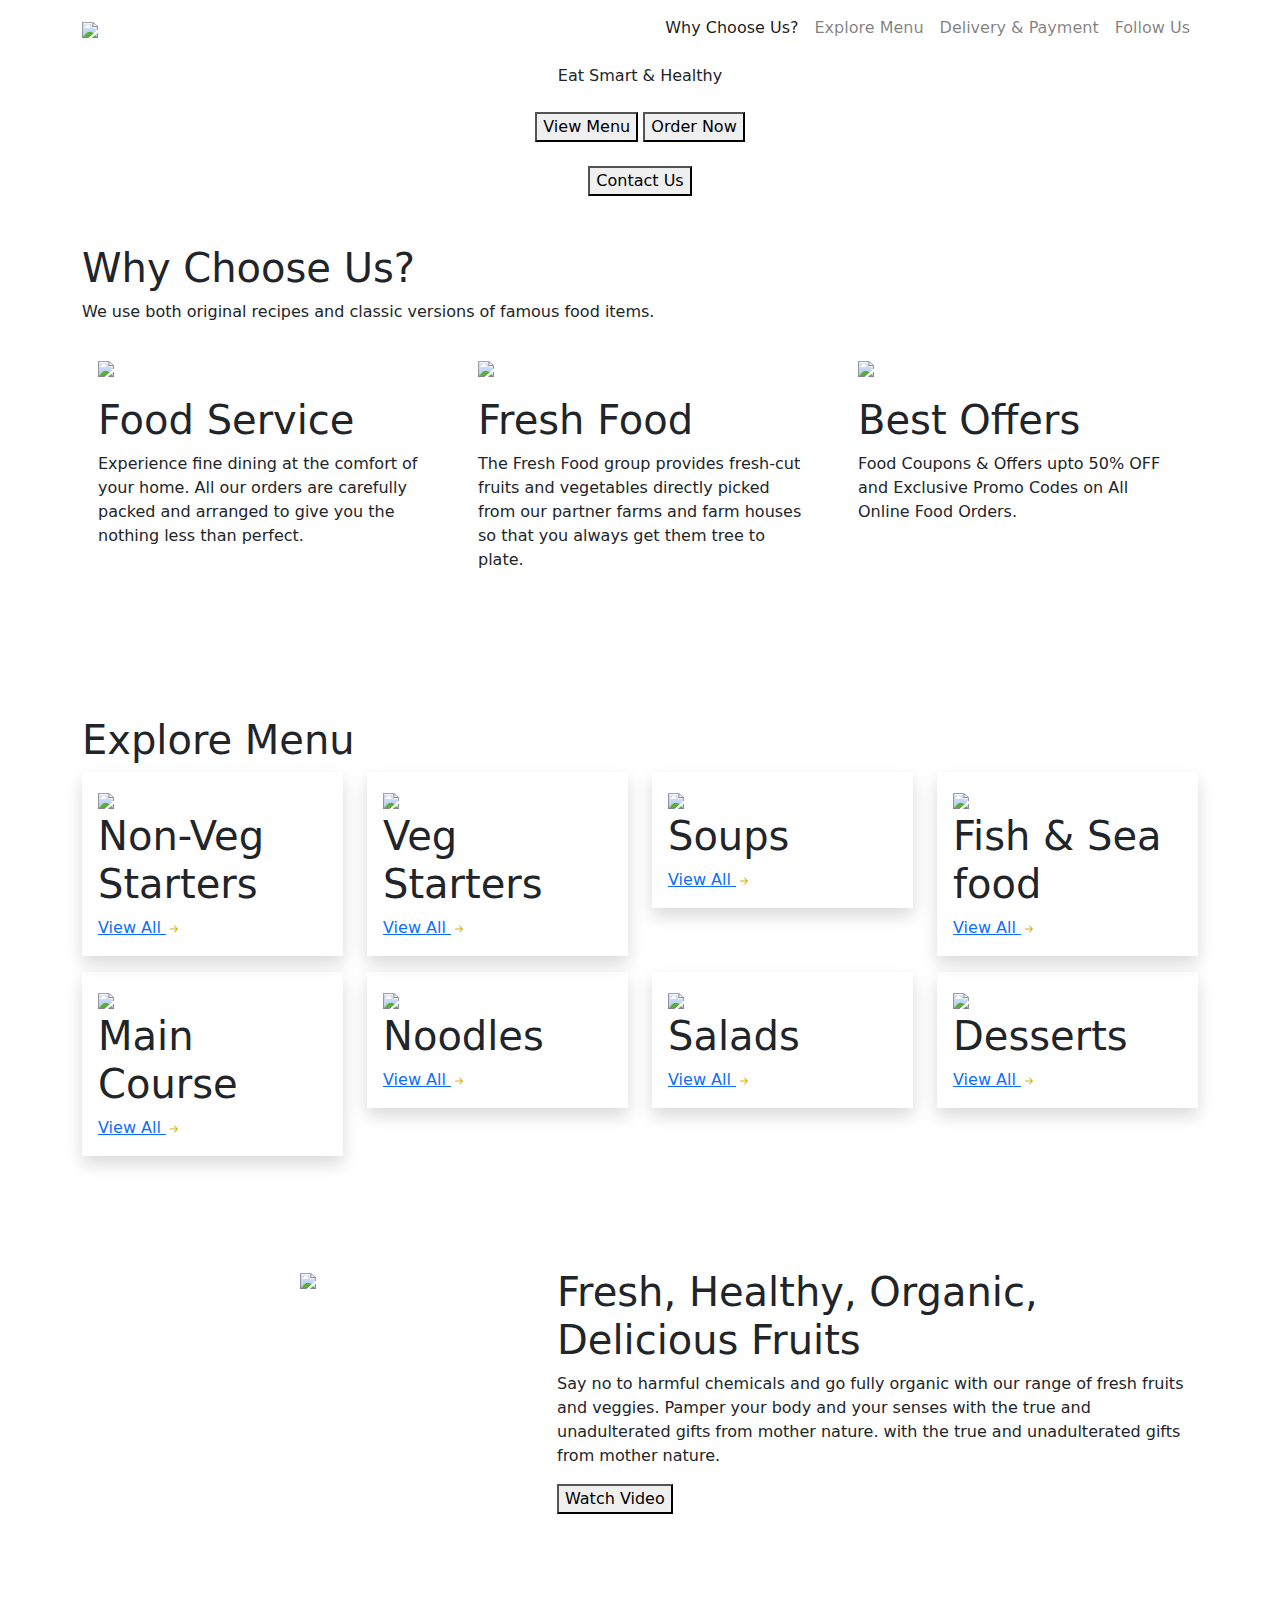
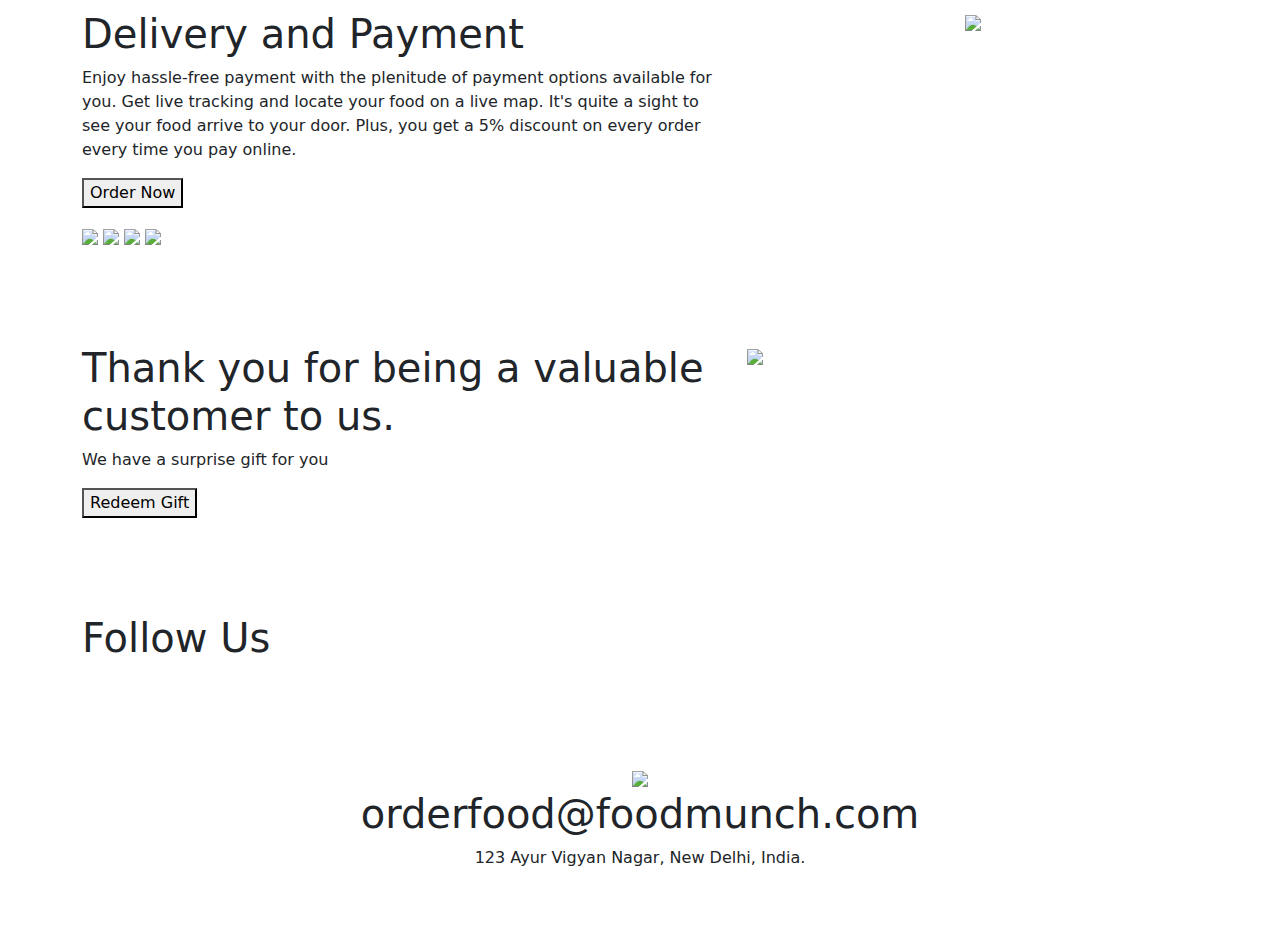
==== index.html @ 2bad2811 "Create index.html" ====
<!DOCTYPE html>
<html>

<head>
    <link rel="stylesheet" href="https://stackpath.bootstrapcdn.com/bootstrap/4.5.2/css/bootstrap.min.css"
        integrity="sha384-JcKb8q3iqJ61gNV9KGb8thSsNjpSL0n8PARn9HuZOnIxN0hoP+VmmDGMN5t9UJ0Z" crossorigin="anonymous" />
    <script src="https://code.jquery.com/jquery-3.5.1.slim.min.js"
        integrity="sha384-DfXdz2htPH0lsSSs5nCTpuj/zy4C+OGpamoFVy38MVBnE+IbbVYUew+OrCXaRkfj"
        crossorigin="anonymous"></script>
    <script src="https://cdn.jsdelivr.net/npm/popper.js@1.16.1/dist/umd/popper.min.js"
        integrity="sha384-9/reFTGAW83EW2RDu2S0VKaIzap3H66lZH81PoYlFhbGU+6BZp6G7niu735Sk7lN"
        crossorigin="anonymous"></script>
    <script src="https://stackpath.bootstrapcdn.com/bootstrap/4.5.2/js/bootstrap.min.js"
        integrity="sha384-B4gt1jrGC7Jh4AgTPSdUtOBvfO8shuf57BaghqFfPlYxofvL8/KUEfYiJOMMV+rV"
        crossorigin="anonymous"></script>
    <script src="https://kit.fontawesome.com/ac42c3b1f7.js" crossorigin="anonymous"></script>
    <link rel="stylesheet" href="style.css">
    <script src="script.js"></script>
    <link rel="stylesheet" href="https://cdn.jsdelivr.net/npm/bootstrap@5.3.3/dist/css/bootstrap.min.css">
</head>

<body>
    <nav class="navbar navbar-expand-lg navbar-light bg-white fixed-top">
        <div class="container">
            <a class="navbar-brand" href="#">
                <img src="https://d1tgh8fmlzexmh.cloudfront.net/ccbp-responsive-website/food-munch-img.png"
                    class="food-munch-logo" />
            </a>
            <button class="navbar-toggler" type="button" data-toggle="collapse" data-target="#navbarNavAltMarkup"
                aria-controls="navbarNavAltMarkup" aria-expanded="false" aria-label="Toggle navigation">
                <span class="navbar-toggler-icon"></span>
            </button>
            <div class="collapse navbar-collapse" id="navbarNavAltMarkup">
                <div class="navbar-nav ml-auto">
                    <a class="nav-link active" id="navItem1" href="#wcuSection">
                        Why Choose Us?
                        <span class="sr-only">(current)</span>
                    </a>
                    <a class="nav-link" href="#exploreMenuSection" id="navItem2">Explore Menu</a>
                    <a class="nav-link" href="#deliveryPaymentSection" id="navItem3">Delivery & Payment</a>
                    <a class="nav-link" href="#followUsSection" id="navItem4">Follow Us</a>
                </div>
            </div>
        </div>
    </nav>
    <div class="banner-section-bg-container d-flex justify-content-center flex-column">
        <div class="text-center">
            <h1 class="banner-heading mb-3">Get Delicious Food Anytime</h1>
            <p class="banner-caption mb-4">Eat Smart & Healthy</p>
            <button class="custom-button" onclick="toViewMenu()">View Menu</a></button>
            <button class="custom-outline-button" onclick="toOrderNow()">Order Now</a></button><br/><br/>
            <button class="contact-us-btn" onclick="toContactUs()"> Contact Us </button>
        </div>
    </div>
    <div class="wcu-section pt-5 pb-5" id="wcuSection">
        <div class="container">
            <div class="row">
                <div class="col-12">
                    <h1 class="wcu-section-heading">Why Choose Us?</h1>
                    <p class="wcu-section-description">
                        We use both original recipes and classic versions of famous food
                        items.
                    </p>
                </div>
                <div class="col-12 col-md-4">
                    <div class="wcu-card p-3 mb-3">
                        <img src="https://d1tgh8fmlzexmh.cloudfront.net/ccbp-responsive-website/food-serve.png"
                            class="wcu-card-image" />
                        <h1 class="wcu-card-title mt-3">Food Service</h1>
                        <p class="wcu-card-description">
                            Experience fine dining at the comfort of your home. All our
                            orders are carefully packed and arranged to give you the nothing
                            less than perfect.
                        </p>
                    </div>
                </div>
                <div class="col-12 col-md-4">
                    <div class="wcu-card p-3 mb-3">
                        <img src="https://d1tgh8fmlzexmh.cloudfront.net/ccbp-responsive-website/fruits-img.png"
                            class="wcu-card-image" />
                        <h1 class="wcu-card-title mt-3">Fresh Food</h1>
                        <p class="wcu-card-description">
                            The Fresh Food group provides fresh-cut fruits and vegetables
                            directly picked from our partner farms and farm houses so that
                            you always get them tree to plate.
                        </p>
                    </div>
                </div>
                <div class="col-12 col-md-4">
                    <div class="wcu-card p-3 mb-3">
                        <img src="https://d1tgh8fmlzexmh.cloudfront.net/ccbp-responsive-website/offers-img.png"
                            class="wcu-card-image" />
                        <h1 class="wcu-card-title mt-3">Best Offers</h1>
                        <p class="wcu-card-description">
                            Food Coupons & Offers upto
                            <span class="offers">50% OFF</span>
                            and Exclusive Promo Codes on All Online Food Orders.
                        </p>
                    </div>
                </div>
            </div>
        </div>
    </div>
    <div class="explore-menu-section pt-5 pb-5" id="exploreMenuSection">
        <div class="container">
            <div class="row">
                <div class="col-12">
                    <h1 class="menu-section-heading">Explore Menu</h1>
                </div>
                <div class="col-12 col-md-6 col-lg-3">
                    <div class="shadow menu-item-card p-3 mb-3">
                        <img src="https://d1tgh8fmlzexmh.cloudfront.net/ccbp-responsive-website/em-ginger-fried-img.png"
                            class="menu-item-image w-100" />
                        <h1 class="menu-card-title">Non-Veg Starters</h1>
                        <a href="Non Veg Starters/nonVegHome.html?foodtype=nonVeg" class="menu-item-link">
                            View All
                            <svg width="16px" height="16px" viewBox="0 0 16 16" class="bi bi-arrow-right-short"
                                fill="#d0b200" xmlns="http://www.w3.org/2000/svg">
                                <path fill-rule="evenodd"
                                    d="M4 8a.5.5 0 0 1 .5-.5h5.793L8.146 5.354a.5.5 0 1 1 .708-.708l3 3a.5.5 0 0 1 0 .708l-3 3a.5.5 0 0 1-.708-.708L10.293 8.5H4.5A.5.5 0 0 1 4 8z" />
                            </svg>
                        </a>
                    </div>
                </div>
                <div class="col-12 col-md-6 col-lg-3">
                    <div class="shadow menu-item-card p-3 mb-3">
                        <img src="https://d1tgh8fmlzexmh.cloudfront.net/ccbp-responsive-website/em-veg-starters-img.png"
                            class="menu-item-image w-100" />
                        <h1 class="menu-card-title">Veg Starters</h1>
                        <a href="Non Veg Starters/nonVegHome.html?foodtype=Veg" class="menu-item-link">
                            View All
                            <svg width="16px" height="16px" viewBox="0 0 16 16" class="bi bi-arrow-right" fill="#d0b200"
                                xmlns="http://www.w3.org/2000/svg">
                                <path fill-rule="evenodd"
                                    d="M4 8a.5.5 0 0 1 .5-.5h5.793L8.146 5.354a.5.5 0 1 1 .708-.708l3 3a.5.5 0 0 1 0 .708l-3 3a.5.5 0 0 1-.708-.708L10.293 8.5H4.5A.5.5 0 0 1 4 8z" />
                            </svg>
                        </a>
                    </div>
                </div>
                <div class="col-12 col-md-6 col-lg-3">
                    <div class="menu-item-card shadow p-3 mb-3">
                        <img src="https://d1tgh8fmlzexmh.cloudfront.net/ccbp-responsive-website/em-soup-img.png"
                            class="menu-item-image w-100" />
                        <h1 class="menu-card-title">Soups</h1>
                        <a href="" class="menu-item-link">
                            View All
                            <svg width="16px" height="16px" viewBox="0 0 16 16" class="bi bi-arrow-right" fill="#d0b200"
                                xmlns="http://www.w3.org/2000/svg">
                                <path fill-rule="evenodd"
                                    d="M4 8a.5.5 0 0 1 .5-.5h5.793L8.146 5.354a.5.5 0 1 1 .708-.708l3 3a.5.5 0 0 1 0 .708l-3 3a.5.5 0 0 1-.708-.708L10.293 8.5H4.5A.5.5 0 0 1 4 8z" />
                            </svg>
                        </a>
                    </div>
                </div>
                <div class="col-12 col-md-6 col-lg-3">
                    <div class="menu-item-card shadow p-3 mb-3">
                        <img src="https://d1tgh8fmlzexmh.cloudfront.net/ccbp-responsive-website/em-grilled-seafood-img.png"
                            class="menu-item-image w-100" />
                        <h1 class="menu-card-title">Fish & Sea food</h1>
                        <a href="" class="menu-item-link">
                            View All
                            <svg width="16px" height="16px" viewBox="0 0 16 16" class="bi bi-arrow-right" fill="#d0b200"
                                xmlns="http://www.w3.org/2000/svg">
                                <path fill-rule="evenodd"
                                    d="M4 8a.5.5 0 0 1 .5-.5h5.793L8.146 5.354a.5.5 0 1 1 .708-.708l3 3a.5.5 0 0 1 0 .708l-3 3a.5.5 0 0 1-.708-.708L10.293 8.5H4.5A.5.5 0 0 1 4 8z" />
                            </svg>
                        </a>
                    </div>
                </div>
                <div class="col-12 col-md-6 col-lg-3">
                    <div class="menu-item-card shadow p-3 mb-3">
                        <img src="https://d1tgh8fmlzexmh.cloudfront.net/ccbp-responsive-website/em-hyderabadi-biryani-img.png"
                            class="menu-item-image w-100" />
                        <h1 class="menu-card-title">Main Course</h1>
                        <a href="" class="menu-item-link">
                            View All
                            <svg width="16px" height="16px" viewBox="0 0 16 16" class="bi bi-arrow-right" fill="#d0b200"
                                xmlns="http://www.w3.org/2000/svg">
                                <path fill-rule="evenodd"
                                    d="M4 8a.5.5 0 0 1 .5-.5h5.793L8.146 5.354a.5.5 0 1 1 .708-.708l3 3a.5.5 0 0 1 0 .708l-3 3a.5.5 0 0 1-.708-.708L10.293 8.5H4.5A.5.5 0 0 1 4 8z" />
                            </svg>
                        </a>
                    </div>
                </div>
                <div class="col-12 col-md-6 col-lg-3">
                    <div class="menu-item-card shadow p-3 mb-3">
                        <img src="https://d1tgh8fmlzexmh.cloudfront.net/ccbp-responsive-website/em-mushroom-noodles-img.png"
                            class="menu-item-image w-100" />
                        <h1 class="menu-card-title">Noodles</h1>
                        <a href="" class="menu-item-link">
                            View All
                            <svg width="16px" height="16px" viewBox="0 0 16 16" class="bi bi-arrow-right" fill="#d0b200"
                                xmlns="http://www.w3.org/2000/svg">
                                <path fill-rule="evenodd"
                                    d="M4 8a.5.5 0 0 1 .5-.5h5.793L8.146 5.354a.5.5 0 1 1 .708-.708l3 3a.5.5 0 0 1 0 .708l-3 3a.5.5 0 0 1-.708-.708L10.293 8.5H4.5A.5.5 0 0 1 4 8z" />
                            </svg>
                        </a>
                    </div>
                </div>
                <div class="col-12 col-md-6 col-lg-3">
                    <div class="menu-item-card shadow p-3 mb-3">
                        <img src="https://d1tgh8fmlzexmh.cloudfront.net/ccbp-responsive-website/em-gluten-img.png"
                            class="menu-item-image w-100" />
                        <h1 class="menu-card-title">Salads</h1>
                        <a href="" class="menu-item-link">
                            View All
                            <svg width="16px" height="16px" viewBox="0 0 16 16" class="bi bi-arrow-right" fill="#d0b200"
                                xmlns="http://www.w3.org/2000/svg">
                                <path fill-rule="evenodd"
                                    d="M4 8a.5.5 0 0 1 .5-.5h5.793L8.146 5.354a.5.5 0 1 1 .708-.708l3 3a.5.5 0 0 1 0 .708l-3 3a.5.5 0 0 1-.708-.708L10.293 8.5H4.5A.5.5 0 0 1 4 8z" />
                            </svg>
                        </a>
                    </div>
                </div>
                <div class="col-12 col-md-6 col-lg-3">
                    <div class="menu-item-card shadow p-3 mb-3">
                        <img src="https://d1tgh8fmlzexmh.cloudfront.net/ccbp-responsive-website/em-coffee-bourbon-img.png"
                            class="menu-item-image w-100" />
                        <h1 class="menu-card-title">Desserts</h1>
                        <a href="" class="menu-item-link">
                            View All
                            <svg width="16px" height="16px" viewBox="0 0 16 16" class="bi bi-arrow-right" fill="#d0b200"
                                xmlns="http://www.w3.org/2000/svg">
                                <path fill-rule="evenodd"
                                    d="M4 8a.5.5 0 0 1 .5-.5h5.793L8.146 5.354a.5.5 0 1 1 .708-.708l3 3a.5.5 0 0 1 0 .708l-3 3a.5.5 0 0 1-.708-.708L10.293 8.5H4.5A.5.5 0 0 1 4 8z" />
                            </svg>
                        </a>
                    </div>
                </div>
            </div>
        </div>
    </div>
    <div class="healthy-food-section pt-5 pb-5">
        <div class="container">
            <div class="row">
                <div class="col-12 col-md-5">
                    <div class="text-center">
                        <img src="https://d1tgh8fmlzexmh.cloudfront.net/ccbp-responsive-website/healthy-food-plate-img.png"
                            class="healthy-food-section-img" />
                    </div>
                </div>
                <div class="col-12 col-md-7">
                    <h1 class="healthy-food-section-heading">
                        Fresh, Healthy, Organic, Delicious Fruits
                    </h1>
                    <p class="healthy-food-section-description">
                        Say no to harmful chemicals and go fully organic with our range of
                        fresh fruits and veggies. Pamper your body and your senses with
                        the true and unadulterated gifts from mother nature. with the true
                        and unadulterated gifts from mother nature.
                    </p>
                    <button class="custom-button" onclick="toWatchVideo()">Watch Video</button>
                </div>
            </div>
        </div>
    </div>
    <div class="delivery-and-payment-section pt-5 pb-5" id="deliveryPaymentSection">
        <div class="container">
            <div class="row">
                <div class="col-12 col-md-5 order-1 order-md-2">
                    <div class="text-center">
                        <img src="https://d1tgh8fmlzexmh.cloudfront.net/ccbp-responsive-website/delivery-payment-section-img.png"
                            class="delivery-and-payment-section-img" />
                    </div>
                </div>
                <div class="col-12 col-md-7 order-2 order-md-1">
                    <h1 class="delivery-and-payment-section-heading">
                        Delivery and Payment
                    </h1>
                    <p class="delivery-and-payment-section-description">
                        Enjoy hassle-free payment with the plenitude of payment options
                        available for you. Get live tracking and locate your food on a
                        live map. It's quite a sight to see your food arrive to your door.
                        Plus, you get a 5% discount on every order every time you pay
                        online.
                    </p>
                    <button class="custom-button" onclick="toOrderNow()">Order Now</button>
                    <div class="mt-3">
                        <img src="https://d1tgh8fmlzexmh.cloudfront.net/ccbp-responsive-website/visa-card-img.png"
                            class="payment-card-img" />
                        <img src="https://d1tgh8fmlzexmh.cloudfront.net/ccbp-responsive-website/master-card-img.png"
                            class="payment-card-img" />
                        <img src="https://d1tgh8fmlzexmh.cloudfront.net/ccbp-responsive-website/paypal-card-img.png"
                            class="payment-card-img" />
                        <img src="https://d1tgh8fmlzexmh.cloudfront.net/ccbp-responsive-website/american-express-img.png"
                            class="payment-card-img" />
                    </div>
                </div>
            </div>
        </div>
    </div>
    <div class="thanking-customers-section pt-5 pb-5">
        <div class="container">
            <div class="row">
                <div class="col-12 col-md-7 d-flex flex-column justify-content-center">
                    <h1 class="thanking-customers-section-heading">
                        Thank you for being a valuable customer to us.
                    </h1>
                    <p class="thanking-customers-section-description">
                        We have a surprise gift for you
                    </p>
                    <div class="d-md-none">
                        <img src="https://d1tgh8fmlzexmh.cloudfront.net/ccbp-responsive-website/thanking-customers-section-img.png"
                            class="thanking-customers-section-img" />
                    </div>
                    <div>
                        <button type="button" class="custom-button" data-toggle="modal" data-target="#exampleModal">
                            Redeem Gift
                        </button>
                        <div class="modal fade" id="exampleModal" tabindex="-1" aria-labelledby="exampleModalLabel"
                            aria-hidden="true">
                            <div class="modal-dialog mt-5">
                                <div class="modal-content">
                                    <div class="modal-header">
                                        <h5 class="modal-title thanking-customers-section-modal-title"
                                            id="exampleModalLabel">
                                            Gift Voucher
                                        </h5>
                                        <button type="button" class="close" data-dismiss="modal" aria-label="Close">
                                            <span aria-hidden="true">&times;</span>
                                        </button>
                                    </div>
                                    <div class="modal-body">
                                        <img src="https://d1tgh8fmlzexmh.cloudfront.net/ccbp-responsive-website/gift-voucher-img.png"
                                            class="w-100" />
                                    </div>
                                    <div class="modal-footer">
                                        <button type="button" class="btn btn-secondary" data-dismiss="modal">
                                            Close
                                        </button>
                                    </div>
                                </div>
                            </div>
                        </div>
                    </div>
                </div>
                <div class="col-12 col-md-5 d-none d-md-block">
                    <img src="https://d1tgh8fmlzexmh.cloudfront.net/ccbp-responsive-website/thanking-customers-section-img.png"
                        class="thanking-customers-section-img" />
                </div>
            </div>
        </div>
    </div>
    <div class="follow-us-section pt-5 pb-5" id="followUsSection">
        <div class="container">
            <div class="row">
                <div class="col-12">
                    <h1 class="follow-us-section-heading">Follow Us</h1>
                </div>
                <div class="col-12">
                    <div class="d-flex flex-row justify-content-center">
                        <div class="follow-us-icon-container" onclick="toTwitter()">
                            <i class="fab fa-twitter icon"></i>
                        </div>
                        <div class="follow-us-icon-container" onclick="toInstagram()">
                            <i class="fab fa-instagram icon"></i>
                        </div>
                        <div class="follow-us-icon-container" onclick="toFacebook()">
                            <i class="fab fa-facebook icon"></i>
                        </div>
                    </div>
                </div>
            </div>
        </div>
    </div>
    <div class="footer-section pt-5 pb-5">
        <div class="container">
            <div class="row">
                <div class="col-12 text-center">
                    <img src="https://d1tgh8fmlzexmh.cloudfront.net/ccbp-responsive-website/food-munch-logo-light.png"
                        class="food-munch-logo" />
                    <h1 class="footer-section-mail-id">orderfood@foodmunch.com</h1>
                    <p class="footer-section-address">
                        123 Ayur Vigyan Nagar, New Delhi, India.
                    </p>
                </div>
            </div>
        </div>
    </div>
    <script src="https://cdn.jsdelivr.net/npm/bootstrap@5.3.3/dist/js/bootstrap.bundle.min.js"></script>
</body>

</html>
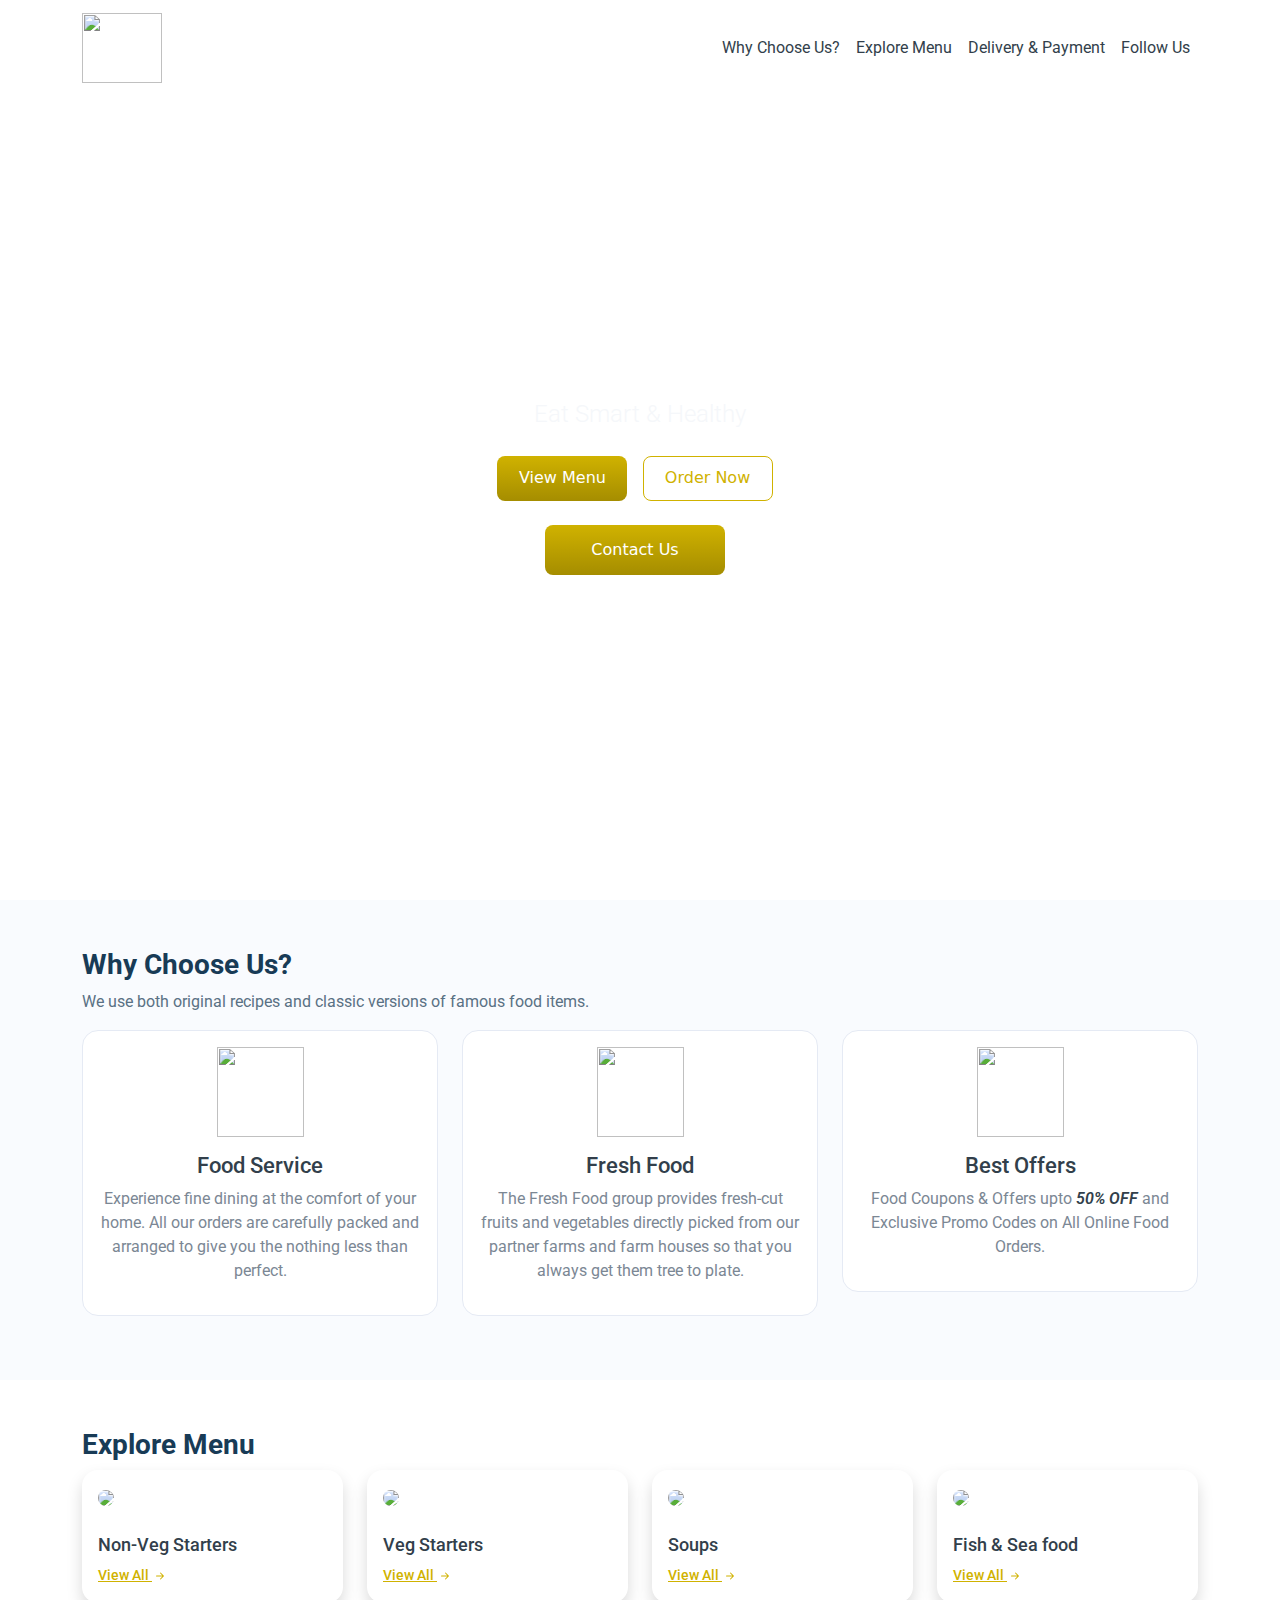
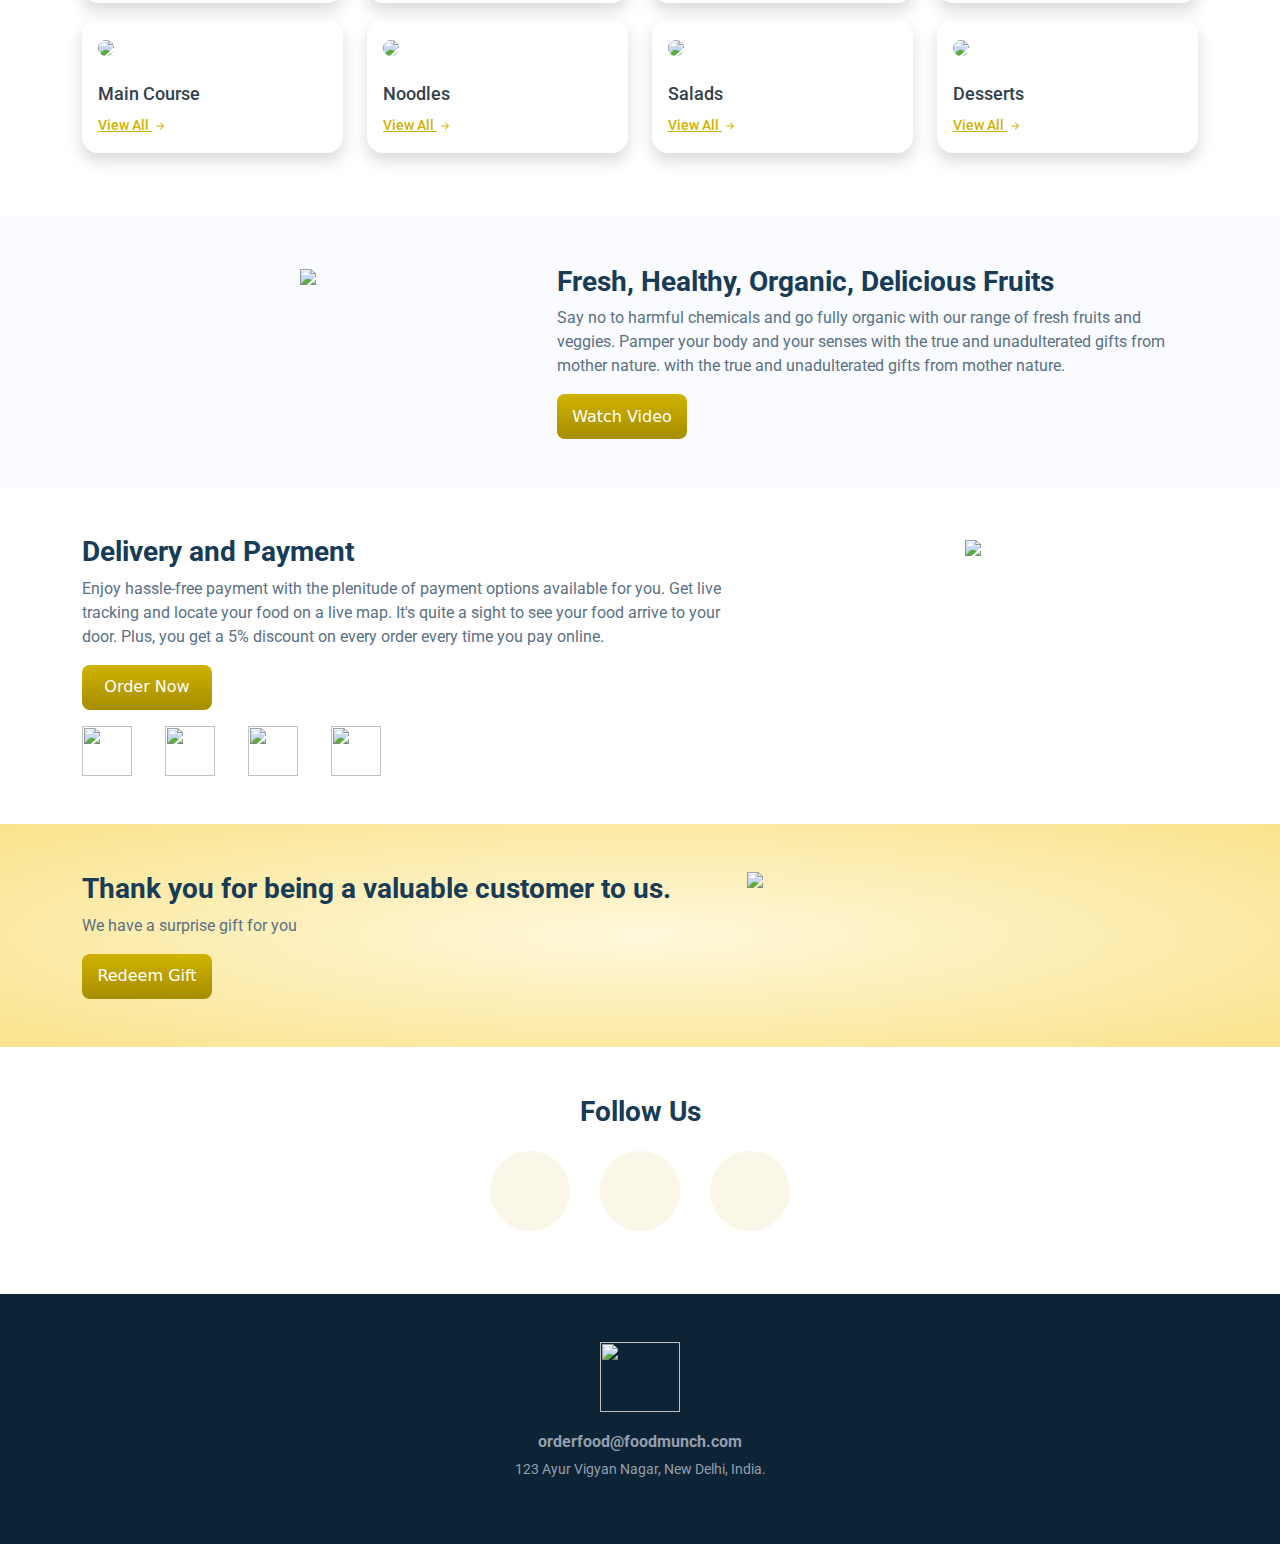
==== commit 7a7b48be: "Updated Codes" ====
--- a/index.html
+++ b/index.html
@@ -1,383 +1,383 @@
-<!DOCTYPE html>
-<html>
-
-<head>
-    <link rel="stylesheet" href="https://stackpath.bootstrapcdn.com/bootstrap/4.5.2/css/bootstrap.min.css"
-        integrity="sha384-JcKb8q3iqJ61gNV9KGb8thSsNjpSL0n8PARn9HuZOnIxN0hoP+VmmDGMN5t9UJ0Z" crossorigin="anonymous" />
-    <script src="https://code.jquery.com/jquery-3.5.1.slim.min.js"
-        integrity="sha384-DfXdz2htPH0lsSSs5nCTpuj/zy4C+OGpamoFVy38MVBnE+IbbVYUew+OrCXaRkfj"
-        crossorigin="anonymous"></script>
-    <script src="https://cdn.jsdelivr.net/npm/popper.js@1.16.1/dist/umd/popper.min.js"
-        integrity="sha384-9/reFTGAW83EW2RDu2S0VKaIzap3H66lZH81PoYlFhbGU+6BZp6G7niu735Sk7lN"
-        crossorigin="anonymous"></script>
-    <script src="https://stackpath.bootstrapcdn.com/bootstrap/4.5.2/js/bootstrap.min.js"
-        integrity="sha384-B4gt1jrGC7Jh4AgTPSdUtOBvfO8shuf57BaghqFfPlYxofvL8/KUEfYiJOMMV+rV"
-        crossorigin="anonymous"></script>
-    <script src="https://kit.fontawesome.com/ac42c3b1f7.js" crossorigin="anonymous"></script>
-    <link rel="stylesheet" href="style.css">
-    <script src="script.js"></script>
-    <link rel="stylesheet" href="https://cdn.jsdelivr.net/npm/bootstrap@5.3.3/dist/css/bootstrap.min.css">
-</head>
-
-<body>
-    <nav class="navbar navbar-expand-lg navbar-light bg-white fixed-top">
-        <div class="container">
-            <a class="navbar-brand" href="#">
-                <img src="https://d1tgh8fmlzexmh.cloudfront.net/ccbp-responsive-website/food-munch-img.png"
-                    class="food-munch-logo" />
-            </a>
-            <button class="navbar-toggler" type="button" data-toggle="collapse" data-target="#navbarNavAltMarkup"
-                aria-controls="navbarNavAltMarkup" aria-expanded="false" aria-label="Toggle navigation">
-                <span class="navbar-toggler-icon"></span>
-            </button>
-            <div class="collapse navbar-collapse" id="navbarNavAltMarkup">
-                <div class="navbar-nav ml-auto">
-                    <a class="nav-link active" id="navItem1" href="#wcuSection">
-                        Why Choose Us?
-                        <span class="sr-only">(current)</span>
-                    </a>
-                    <a class="nav-link" href="#exploreMenuSection" id="navItem2">Explore Menu</a>
-                    <a class="nav-link" href="#deliveryPaymentSection" id="navItem3">Delivery & Payment</a>
-                    <a class="nav-link" href="#followUsSection" id="navItem4">Follow Us</a>
-                </div>
-            </div>
-        </div>
-    </nav>
-    <div class="banner-section-bg-container d-flex justify-content-center flex-column">
-        <div class="text-center">
-            <h1 class="banner-heading mb-3">Get Delicious Food Anytime</h1>
-            <p class="banner-caption mb-4">Eat Smart & Healthy</p>
-            <button class="custom-button" onclick="toViewMenu()">View Menu</a></button>
-            <button class="custom-outline-button" onclick="toOrderNow()">Order Now</a></button><br/><br/>
-            <button class="contact-us-btn" onclick="toContactUs()"> Contact Us </button>
-        </div>
-    </div>
-    <div class="wcu-section pt-5 pb-5" id="wcuSection">
-        <div class="container">
-            <div class="row">
-                <div class="col-12">
-                    <h1 class="wcu-section-heading">Why Choose Us?</h1>
-                    <p class="wcu-section-description">
-                        We use both original recipes and classic versions of famous food
-                        items.
-                    </p>
-                </div>
-                <div class="col-12 col-md-4">
-                    <div class="wcu-card p-3 mb-3">
-                        <img src="https://d1tgh8fmlzexmh.cloudfront.net/ccbp-responsive-website/food-serve.png"
-                            class="wcu-card-image" />
-                        <h1 class="wcu-card-title mt-3">Food Service</h1>
-                        <p class="wcu-card-description">
-                            Experience fine dining at the comfort of your home. All our
-                            orders are carefully packed and arranged to give you the nothing
-                            less than perfect.
-                        </p>
-                    </div>
-                </div>
-                <div class="col-12 col-md-4">
-                    <div class="wcu-card p-3 mb-3">
-                        <img src="https://d1tgh8fmlzexmh.cloudfront.net/ccbp-responsive-website/fruits-img.png"
-                            class="wcu-card-image" />
-                        <h1 class="wcu-card-title mt-3">Fresh Food</h1>
-                        <p class="wcu-card-description">
-                            The Fresh Food group provides fresh-cut fruits and vegetables
-                            directly picked from our partner farms and farm houses so that
-                            you always get them tree to plate.
-                        </p>
-                    </div>
-                </div>
-                <div class="col-12 col-md-4">
-                    <div class="wcu-card p-3 mb-3">
-                        <img src="https://d1tgh8fmlzexmh.cloudfront.net/ccbp-responsive-website/offers-img.png"
-                            class="wcu-card-image" />
-                        <h1 class="wcu-card-title mt-3">Best Offers</h1>
-                        <p class="wcu-card-description">
-                            Food Coupons & Offers upto
-                            <span class="offers">50% OFF</span>
-                            and Exclusive Promo Codes on All Online Food Orders.
-                        </p>
-                    </div>
-                </div>
-            </div>
-        </div>
-    </div>
-    <div class="explore-menu-section pt-5 pb-5" id="exploreMenuSection">
-        <div class="container">
-            <div class="row">
-                <div class="col-12">
-                    <h1 class="menu-section-heading">Explore Menu</h1>
-                </div>
-                <div class="col-12 col-md-6 col-lg-3">
-                    <div class="shadow menu-item-card p-3 mb-3">
-                        <img src="https://d1tgh8fmlzexmh.cloudfront.net/ccbp-responsive-website/em-ginger-fried-img.png"
-                            class="menu-item-image w-100" />
-                        <h1 class="menu-card-title">Non-Veg Starters</h1>
-                        <a href="Non Veg Starters/nonVegHome.html?foodtype=nonVeg" class="menu-item-link">
-                            View All
-                            <svg width="16px" height="16px" viewBox="0 0 16 16" class="bi bi-arrow-right-short"
-                                fill="#d0b200" xmlns="http://www.w3.org/2000/svg">
-                                <path fill-rule="evenodd"
-                                    d="M4 8a.5.5 0 0 1 .5-.5h5.793L8.146 5.354a.5.5 0 1 1 .708-.708l3 3a.5.5 0 0 1 0 .708l-3 3a.5.5 0 0 1-.708-.708L10.293 8.5H4.5A.5.5 0 0 1 4 8z" />
-                            </svg>
-                        </a>
-                    </div>
-                </div>
-                <div class="col-12 col-md-6 col-lg-3">
-                    <div class="shadow menu-item-card p-3 mb-3">
-                        <img src="https://d1tgh8fmlzexmh.cloudfront.net/ccbp-responsive-website/em-veg-starters-img.png"
-                            class="menu-item-image w-100" />
-                        <h1 class="menu-card-title">Veg Starters</h1>
-                        <a href="Non Veg Starters/nonVegHome.html?foodtype=Veg" class="menu-item-link">
-                            View All
-                            <svg width="16px" height="16px" viewBox="0 0 16 16" class="bi bi-arrow-right" fill="#d0b200"
-                                xmlns="http://www.w3.org/2000/svg">
-                                <path fill-rule="evenodd"
-                                    d="M4 8a.5.5 0 0 1 .5-.5h5.793L8.146 5.354a.5.5 0 1 1 .708-.708l3 3a.5.5 0 0 1 0 .708l-3 3a.5.5 0 0 1-.708-.708L10.293 8.5H4.5A.5.5 0 0 1 4 8z" />
-                            </svg>
-                        </a>
-                    </div>
-                </div>
-                <div class="col-12 col-md-6 col-lg-3">
-                    <div class="menu-item-card shadow p-3 mb-3">
-                        <img src="https://d1tgh8fmlzexmh.cloudfront.net/ccbp-responsive-website/em-soup-img.png"
-                            class="menu-item-image w-100" />
-                        <h1 class="menu-card-title">Soups</h1>
-                        <a href="" class="menu-item-link">
-                            View All
-                            <svg width="16px" height="16px" viewBox="0 0 16 16" class="bi bi-arrow-right" fill="#d0b200"
-                                xmlns="http://www.w3.org/2000/svg">
-                                <path fill-rule="evenodd"
-                                    d="M4 8a.5.5 0 0 1 .5-.5h5.793L8.146 5.354a.5.5 0 1 1 .708-.708l3 3a.5.5 0 0 1 0 .708l-3 3a.5.5 0 0 1-.708-.708L10.293 8.5H4.5A.5.5 0 0 1 4 8z" />
-                            </svg>
-                        </a>
-                    </div>
-                </div>
-                <div class="col-12 col-md-6 col-lg-3">
-                    <div class="menu-item-card shadow p-3 mb-3">
-                        <img src="https://d1tgh8fmlzexmh.cloudfront.net/ccbp-responsive-website/em-grilled-seafood-img.png"
-                            class="menu-item-image w-100" />
-                        <h1 class="menu-card-title">Fish & Sea food</h1>
-                        <a href="" class="menu-item-link">
-                            View All
-                            <svg width="16px" height="16px" viewBox="0 0 16 16" class="bi bi-arrow-right" fill="#d0b200"
-                                xmlns="http://www.w3.org/2000/svg">
-                                <path fill-rule="evenodd"
-                                    d="M4 8a.5.5 0 0 1 .5-.5h5.793L8.146 5.354a.5.5 0 1 1 .708-.708l3 3a.5.5 0 0 1 0 .708l-3 3a.5.5 0 0 1-.708-.708L10.293 8.5H4.5A.5.5 0 0 1 4 8z" />
-                            </svg>
-                        </a>
-                    </div>
-                </div>
-                <div class="col-12 col-md-6 col-lg-3">
-                    <div class="menu-item-card shadow p-3 mb-3">
-                        <img src="https://d1tgh8fmlzexmh.cloudfront.net/ccbp-responsive-website/em-hyderabadi-biryani-img.png"
-                            class="menu-item-image w-100" />
-                        <h1 class="menu-card-title">Main Course</h1>
-                        <a href="" class="menu-item-link">
-                            View All
-                            <svg width="16px" height="16px" viewBox="0 0 16 16" class="bi bi-arrow-right" fill="#d0b200"
-                                xmlns="http://www.w3.org/2000/svg">
-                                <path fill-rule="evenodd"
-                                    d="M4 8a.5.5 0 0 1 .5-.5h5.793L8.146 5.354a.5.5 0 1 1 .708-.708l3 3a.5.5 0 0 1 0 .708l-3 3a.5.5 0 0 1-.708-.708L10.293 8.5H4.5A.5.5 0 0 1 4 8z" />
-                            </svg>
-                        </a>
-                    </div>
-                </div>
-                <div class="col-12 col-md-6 col-lg-3">
-                    <div class="menu-item-card shadow p-3 mb-3">
-                        <img src="https://d1tgh8fmlzexmh.cloudfront.net/ccbp-responsive-website/em-mushroom-noodles-img.png"
-                            class="menu-item-image w-100" />
-                        <h1 class="menu-card-title">Noodles</h1>
-                        <a href="" class="menu-item-link">
-                            View All
-                            <svg width="16px" height="16px" viewBox="0 0 16 16" class="bi bi-arrow-right" fill="#d0b200"
-                                xmlns="http://www.w3.org/2000/svg">
-                                <path fill-rule="evenodd"
-                                    d="M4 8a.5.5 0 0 1 .5-.5h5.793L8.146 5.354a.5.5 0 1 1 .708-.708l3 3a.5.5 0 0 1 0 .708l-3 3a.5.5 0 0 1-.708-.708L10.293 8.5H4.5A.5.5 0 0 1 4 8z" />
-                            </svg>
-                        </a>
-                    </div>
-                </div>
-                <div class="col-12 col-md-6 col-lg-3">
-                    <div class="menu-item-card shadow p-3 mb-3">
-                        <img src="https://d1tgh8fmlzexmh.cloudfront.net/ccbp-responsive-website/em-gluten-img.png"
-                            class="menu-item-image w-100" />
-                        <h1 class="menu-card-title">Salads</h1>
-                        <a href="" class="menu-item-link">
-                            View All
-                            <svg width="16px" height="16px" viewBox="0 0 16 16" class="bi bi-arrow-right" fill="#d0b200"
-                                xmlns="http://www.w3.org/2000/svg">
-                                <path fill-rule="evenodd"
-                                    d="M4 8a.5.5 0 0 1 .5-.5h5.793L8.146 5.354a.5.5 0 1 1 .708-.708l3 3a.5.5 0 0 1 0 .708l-3 3a.5.5 0 0 1-.708-.708L10.293 8.5H4.5A.5.5 0 0 1 4 8z" />
-                            </svg>
-                        </a>
-                    </div>
-                </div>
-                <div class="col-12 col-md-6 col-lg-3">
-                    <div class="menu-item-card shadow p-3 mb-3">
-                        <img src="https://d1tgh8fmlzexmh.cloudfront.net/ccbp-responsive-website/em-coffee-bourbon-img.png"
-                            class="menu-item-image w-100" />
-                        <h1 class="menu-card-title">Desserts</h1>
-                        <a href="" class="menu-item-link">
-                            View All
-                            <svg width="16px" height="16px" viewBox="0 0 16 16" class="bi bi-arrow-right" fill="#d0b200"
-                                xmlns="http://www.w3.org/2000/svg">
-                                <path fill-rule="evenodd"
-                                    d="M4 8a.5.5 0 0 1 .5-.5h5.793L8.146 5.354a.5.5 0 1 1 .708-.708l3 3a.5.5 0 0 1 0 .708l-3 3a.5.5 0 0 1-.708-.708L10.293 8.5H4.5A.5.5 0 0 1 4 8z" />
-                            </svg>
-                        </a>
-                    </div>
-                </div>
-            </div>
-        </div>
-    </div>
-    <div class="healthy-food-section pt-5 pb-5">
-        <div class="container">
-            <div class="row">
-                <div class="col-12 col-md-5">
-                    <div class="text-center">
-                        <img src="https://d1tgh8fmlzexmh.cloudfront.net/ccbp-responsive-website/healthy-food-plate-img.png"
-                            class="healthy-food-section-img" />
-                    </div>
-                </div>
-                <div class="col-12 col-md-7">
-                    <h1 class="healthy-food-section-heading">
-                        Fresh, Healthy, Organic, Delicious Fruits
-                    </h1>
-                    <p class="healthy-food-section-description">
-                        Say no to harmful chemicals and go fully organic with our range of
-                        fresh fruits and veggies. Pamper your body and your senses with
-                        the true and unadulterated gifts from mother nature. with the true
-                        and unadulterated gifts from mother nature.
-                    </p>
-                    <button class="custom-button" onclick="toWatchVideo()">Watch Video</button>
-                </div>
-            </div>
-        </div>
-    </div>
-    <div class="delivery-and-payment-section pt-5 pb-5" id="deliveryPaymentSection">
-        <div class="container">
-            <div class="row">
-                <div class="col-12 col-md-5 order-1 order-md-2">
-                    <div class="text-center">
-                        <img src="https://d1tgh8fmlzexmh.cloudfront.net/ccbp-responsive-website/delivery-payment-section-img.png"
-                            class="delivery-and-payment-section-img" />
-                    </div>
-                </div>
-                <div class="col-12 col-md-7 order-2 order-md-1">
-                    <h1 class="delivery-and-payment-section-heading">
-                        Delivery and Payment
-                    </h1>
-                    <p class="delivery-and-payment-section-description">
-                        Enjoy hassle-free payment with the plenitude of payment options
-                        available for you. Get live tracking and locate your food on a
-                        live map. It's quite a sight to see your food arrive to your door.
-                        Plus, you get a 5% discount on every order every time you pay
-                        online.
-                    </p>
-                    <button class="custom-button" onclick="toOrderNow()">Order Now</button>
-                    <div class="mt-3">
-                        <img src="https://d1tgh8fmlzexmh.cloudfront.net/ccbp-responsive-website/visa-card-img.png"
-                            class="payment-card-img" />
-                        <img src="https://d1tgh8fmlzexmh.cloudfront.net/ccbp-responsive-website/master-card-img.png"
-                            class="payment-card-img" />
-                        <img src="https://d1tgh8fmlzexmh.cloudfront.net/ccbp-responsive-website/paypal-card-img.png"
-                            class="payment-card-img" />
-                        <img src="https://d1tgh8fmlzexmh.cloudfront.net/ccbp-responsive-website/american-express-img.png"
-                            class="payment-card-img" />
-                    </div>
-                </div>
-            </div>
-        </div>
-    </div>
-    <div class="thanking-customers-section pt-5 pb-5">
-        <div class="container">
-            <div class="row">
-                <div class="col-12 col-md-7 d-flex flex-column justify-content-center">
-                    <h1 class="thanking-customers-section-heading">
-                        Thank you for being a valuable customer to us.
-                    </h1>
-                    <p class="thanking-customers-section-description">
-                        We have a surprise gift for you
-                    </p>
-                    <div class="d-md-none">
-                        <img src="https://d1tgh8fmlzexmh.cloudfront.net/ccbp-responsive-website/thanking-customers-section-img.png"
-                            class="thanking-customers-section-img" />
-                    </div>
-                    <div>
-                        <button type="button" class="custom-button" data-toggle="modal" data-target="#exampleModal">
-                            Redeem Gift
-                        </button>
-                        <div class="modal fade" id="exampleModal" tabindex="-1" aria-labelledby="exampleModalLabel"
-                            aria-hidden="true">
-                            <div class="modal-dialog mt-5">
-                                <div class="modal-content">
-                                    <div class="modal-header">
-                                        <h5 class="modal-title thanking-customers-section-modal-title"
-                                            id="exampleModalLabel">
-                                            Gift Voucher
-                                        </h5>
-                                        <button type="button" class="close" data-dismiss="modal" aria-label="Close">
-                                            <span aria-hidden="true">&times;</span>
-                                        </button>
-                                    </div>
-                                    <div class="modal-body">
-                                        <img src="https://d1tgh8fmlzexmh.cloudfront.net/ccbp-responsive-website/gift-voucher-img.png"
-                                            class="w-100" />
-                                    </div>
-                                    <div class="modal-footer">
-                                        <button type="button" class="btn btn-secondary" data-dismiss="modal">
-                                            Close
-                                        </button>
-                                    </div>
-                                </div>
-                            </div>
-                        </div>
-                    </div>
-                </div>
-                <div class="col-12 col-md-5 d-none d-md-block">
-                    <img src="https://d1tgh8fmlzexmh.cloudfront.net/ccbp-responsive-website/thanking-customers-section-img.png"
-                        class="thanking-customers-section-img" />
-                </div>
-            </div>
-        </div>
-    </div>
-    <div class="follow-us-section pt-5 pb-5" id="followUsSection">
-        <div class="container">
-            <div class="row">
-                <div class="col-12">
-                    <h1 class="follow-us-section-heading">Follow Us</h1>
-                </div>
-                <div class="col-12">
-                    <div class="d-flex flex-row justify-content-center">
-                        <div class="follow-us-icon-container" onclick="toTwitter()">
-                            <i class="fab fa-twitter icon"></i>
-                        </div>
-                        <div class="follow-us-icon-container" onclick="toInstagram()">
-                            <i class="fab fa-instagram icon"></i>
-                        </div>
-                        <div class="follow-us-icon-container" onclick="toFacebook()">
-                            <i class="fab fa-facebook icon"></i>
-                        </div>
-                    </div>
-                </div>
-            </div>
-        </div>
-    </div>
-    <div class="footer-section pt-5 pb-5">
-        <div class="container">
-            <div class="row">
-                <div class="col-12 text-center">
-                    <img src="https://d1tgh8fmlzexmh.cloudfront.net/ccbp-responsive-website/food-munch-logo-light.png"
-                        class="food-munch-logo" />
-                    <h1 class="footer-section-mail-id">orderfood@foodmunch.com</h1>
-                    <p class="footer-section-address">
-                        123 Ayur Vigyan Nagar, New Delhi, India.
-                    </p>
-                </div>
-            </div>
-        </div>
-    </div>
-    <script src="https://cdn.jsdelivr.net/npm/bootstrap@5.3.3/dist/js/bootstrap.bundle.min.js"></script>
-</body>
-
-</html>
+<!DOCTYPE html>
+<html>
+
+<head>
+    <link rel="stylesheet" href="https://stackpath.bootstrapcdn.com/bootstrap/4.5.2/css/bootstrap.min.css"
+        integrity="sha384-JcKb8q3iqJ61gNV9KGb8thSsNjpSL0n8PARn9HuZOnIxN0hoP+VmmDGMN5t9UJ0Z" crossorigin="anonymous" />
+    <script src="https://code.jquery.com/jquery-3.5.1.slim.min.js"
+        integrity="sha384-DfXdz2htPH0lsSSs5nCTpuj/zy4C+OGpamoFVy38MVBnE+IbbVYUew+OrCXaRkfj"
+        crossorigin="anonymous"></script>
+    <script src="https://cdn.jsdelivr.net/npm/popper.js@1.16.1/dist/umd/popper.min.js"
+        integrity="sha384-9/reFTGAW83EW2RDu2S0VKaIzap3H66lZH81PoYlFhbGU+6BZp6G7niu735Sk7lN"
+        crossorigin="anonymous"></script>
+    <script src="https://stackpath.bootstrapcdn.com/bootstrap/4.5.2/js/bootstrap.min.js"
+        integrity="sha384-B4gt1jrGC7Jh4AgTPSdUtOBvfO8shuf57BaghqFfPlYxofvL8/KUEfYiJOMMV+rV"
+        crossorigin="anonymous"></script>
+    <script src="https://kit.fontawesome.com/ac42c3b1f7.js" crossorigin="anonymous"></script>
+    <link rel="stylesheet" href="style.css">
+    <script src="script.js"></script>
+    <link rel="stylesheet" href="https://cdn.jsdelivr.net/npm/bootstrap@5.3.3/dist/css/bootstrap.min.css">
+</head>
+
+<body>
+    <nav class="navbar navbar-expand-lg navbar-light bg-white fixed-top">
+        <div class="container">
+            <a class="navbar-brand" href="#">
+                <img src="https://d1tgh8fmlzexmh.cloudfront.net/ccbp-responsive-website/food-munch-img.png"
+                    class="food-munch-logo" />
+            </a>
+            <button class="navbar-toggler" type="button" data-toggle="collapse" data-target="#navbarNavAltMarkup"
+                aria-controls="navbarNavAltMarkup" aria-expanded="false" aria-label="Toggle navigation">
+                <span class="navbar-toggler-icon"></span>
+            </button>
+            <div class="collapse navbar-collapse" id="navbarNavAltMarkup">
+                <div class="navbar-nav ml-auto">
+                    <a class="nav-link active" id="navItem1" href="#wcuSection">
+                        Why Choose Us?
+                        <span class="sr-only">(current)</span>
+                    </a>
+                    <a class="nav-link" href="#exploreMenuSection" id="navItem2">Explore Menu</a>
+                    <a class="nav-link" href="#deliveryPaymentSection" id="navItem3">Delivery & Payment</a>
+                    <a class="nav-link" href="#followUsSection" id="navItem4">Follow Us</a>
+                </div>
+            </div>
+        </div>
+    </nav>
+    <div class="banner-section-bg-container d-flex justify-content-center flex-column">
+        <div class="text-center">
+            <h1 class="banner-heading mb-3">Get Delicious Food Anytime</h1>
+            <p class="banner-caption mb-4">Eat Smart & Healthy</p>
+            <button class="custom-button" onclick="toViewMenu()">View Menu</a></button>
+            <button class="custom-outline-button" onclick="toOrderNow()">Order Now</a></button><br/><br/>
+            <button class="contact-us-btn" onclick="toContactUs()"> Contact Us </button>
+        </div>
+    </div>
+    <div class="wcu-section pt-5 pb-5" id="wcuSection">
+        <div class="container">
+            <div class="row">
+                <div class="col-12">
+                    <h1 class="wcu-section-heading">Why Choose Us?</h1>
+                    <p class="wcu-section-description">
+                        We use both original recipes and classic versions of famous food
+                        items.
+                    </p>
+                </div>
+                <div class="col-12 col-md-4">
+                    <div class="wcu-card p-3 mb-3">
+                        <img src="https://d1tgh8fmlzexmh.cloudfront.net/ccbp-responsive-website/food-serve.png"
+                            class="wcu-card-image" />
+                        <h1 class="wcu-card-title mt-3">Food Service</h1>
+                        <p class="wcu-card-description">
+                            Experience fine dining at the comfort of your home. All our
+                            orders are carefully packed and arranged to give you the nothing
+                            less than perfect.
+                        </p>
+                    </div>
+                </div>
+                <div class="col-12 col-md-4">
+                    <div class="wcu-card p-3 mb-3">
+                        <img src="https://d1tgh8fmlzexmh.cloudfront.net/ccbp-responsive-website/fruits-img.png"
+                            class="wcu-card-image" />
+                        <h1 class="wcu-card-title mt-3">Fresh Food</h1>
+                        <p class="wcu-card-description">
+                            The Fresh Food group provides fresh-cut fruits and vegetables
+                            directly picked from our partner farms and farm houses so that
+                            you always get them tree to plate.
+                        </p>
+                    </div>
+                </div>
+                <div class="col-12 col-md-4">
+                    <div class="wcu-card p-3 mb-3">
+                        <img src="https://d1tgh8fmlzexmh.cloudfront.net/ccbp-responsive-website/offers-img.png"
+                            class="wcu-card-image" />
+                        <h1 class="wcu-card-title mt-3">Best Offers</h1>
+                        <p class="wcu-card-description">
+                            Food Coupons & Offers upto
+                            <span class="offers">50% OFF</span>
+                            and Exclusive Promo Codes on All Online Food Orders.
+                        </p>
+                    </div>
+                </div>
+            </div>
+        </div>
+    </div>
+    <div class="explore-menu-section pt-5 pb-5" id="exploreMenuSection">
+        <div class="container">
+            <div class="row">
+                <div class="col-12">
+                    <h1 class="menu-section-heading">Explore Menu</h1>
+                </div>
+                <div class="col-12 col-md-6 col-lg-3">
+                    <div class="shadow menu-item-card p-3 mb-3">
+                        <img src="https://d1tgh8fmlzexmh.cloudfront.net/ccbp-responsive-website/em-ginger-fried-img.png"
+                            class="menu-item-image w-100" />
+                        <h1 class="menu-card-title">Non-Veg Starters</h1>
+                        <a href="menuItem.html?foodtype=nonVeg" class="menu-item-link">
+                            View All
+                            <svg width="16px" height="16px" viewBox="0 0 16 16" class="bi bi-arrow-right-short"
+                                fill="#d0b200" xmlns="http://www.w3.org/2000/svg">
+                                <path fill-rule="evenodd"
+                                    d="M4 8a.5.5 0 0 1 .5-.5h5.793L8.146 5.354a.5.5 0 1 1 .708-.708l3 3a.5.5 0 0 1 0 .708l-3 3a.5.5 0 0 1-.708-.708L10.293 8.5H4.5A.5.5 0 0 1 4 8z" />
+                            </svg>
+                        </a>
+                    </div>
+                </div>
+                <div class="col-12 col-md-6 col-lg-3">
+                    <div class="shadow menu-item-card p-3 mb-3">
+                        <img src="https://d1tgh8fmlzexmh.cloudfront.net/ccbp-responsive-website/em-veg-starters-img.png"
+                            class="menu-item-image w-100" />
+                        <h1 class="menu-card-title">Veg Starters</h1>
+                        <a href="menuItem.html?foodtype=Veg" class="menu-item-link">
+                            View All
+                            <svg width="16px" height="16px" viewBox="0 0 16 16" class="bi bi-arrow-right" fill="#d0b200"
+                                xmlns="http://www.w3.org/2000/svg">
+                                <path fill-rule="evenodd"
+                                    d="M4 8a.5.5 0 0 1 .5-.5h5.793L8.146 5.354a.5.5 0 1 1 .708-.708l3 3a.5.5 0 0 1 0 .708l-3 3a.5.5 0 0 1-.708-.708L10.293 8.5H4.5A.5.5 0 0 1 4 8z" />
+                            </svg>
+                        </a>
+                    </div>
+                </div>
+                <div class="col-12 col-md-6 col-lg-3">
+                    <div class="menu-item-card shadow p-3 mb-3">
+                        <img src="https://d1tgh8fmlzexmh.cloudfront.net/ccbp-responsive-website/em-soup-img.png"
+                            class="menu-item-image w-100" />
+                        <h1 class="menu-card-title">Soups</h1>
+                        <a href="menuItem.html?foodtype=Soup" class="menu-item-link">
+                            View All
+                            <svg width="16px" height="16px" viewBox="0 0 16 16" class="bi bi-arrow-right" fill="#d0b200"
+                                xmlns="http://www.w3.org/2000/svg">
+                                <path fill-rule="evenodd"
+                                    d="M4 8a.5.5 0 0 1 .5-.5h5.793L8.146 5.354a.5.5 0 1 1 .708-.708l3 3a.5.5 0 0 1 0 .708l-3 3a.5.5 0 0 1-.708-.708L10.293 8.5H4.5A.5.5 0 0 1 4 8z" />
+                            </svg>
+                        </a>
+                    </div>
+                </div>
+                <div class="col-12 col-md-6 col-lg-3">
+                    <div class="menu-item-card shadow p-3 mb-3">
+                        <img src="https://d1tgh8fmlzexmh.cloudfront.net/ccbp-responsive-website/em-grilled-seafood-img.png"
+                            class="menu-item-image w-100" />
+                        <h1 class="menu-card-title">Fish & Sea food</h1>
+                        <a href="menuItem.html?foodtype=seaFood" class="menu-item-link">
+                            View All
+                            <svg width="16px" height="16px" viewBox="0 0 16 16" class="bi bi-arrow-right" fill="#d0b200"
+                                xmlns="http://www.w3.org/2000/svg">
+                                <path fill-rule="evenodd"
+                                    d="M4 8a.5.5 0 0 1 .5-.5h5.793L8.146 5.354a.5.5 0 1 1 .708-.708l3 3a.5.5 0 0 1 0 .708l-3 3a.5.5 0 0 1-.708-.708L10.293 8.5H4.5A.5.5 0 0 1 4 8z" />
+                            </svg>
+                        </a>
+                    </div>
+                </div>
+                <div class="col-12 col-md-6 col-lg-3">
+                    <div class="menu-item-card shadow p-3 mb-3">
+                        <img src="https://d1tgh8fmlzexmh.cloudfront.net/ccbp-responsive-website/em-hyderabadi-biryani-img.png"
+                            class="menu-item-image w-100" />
+                        <h1 class="menu-card-title">Main Course</h1>
+                        <a href="menuItem.html?foodtype=mainCourse" class="menu-item-link">
+                            View All
+                            <svg width="16px" height="16px" viewBox="0 0 16 16" class="bi bi-arrow-right" fill="#d0b200"
+                                xmlns="http://www.w3.org/2000/svg">
+                                <path fill-rule="evenodd"
+                                    d="M4 8a.5.5 0 0 1 .5-.5h5.793L8.146 5.354a.5.5 0 1 1 .708-.708l3 3a.5.5 0 0 1 0 .708l-3 3a.5.5 0 0 1-.708-.708L10.293 8.5H4.5A.5.5 0 0 1 4 8z" />
+                            </svg>
+                        </a>
+                    </div>
+                </div>
+                <div class="col-12 col-md-6 col-lg-3">
+                    <div class="menu-item-card shadow p-3 mb-3">
+                        <img src="https://d1tgh8fmlzexmh.cloudfront.net/ccbp-responsive-website/em-mushroom-noodles-img.png"
+                            class="menu-item-image w-100" />
+                        <h1 class="menu-card-title">Noodles</h1>
+                        <a href="menuItem.html?foodtype=Noodles" class="menu-item-link">
+                            View All
+                            <svg width="16px" height="16px" viewBox="0 0 16 16" class="bi bi-arrow-right" fill="#d0b200"
+                                xmlns="http://www.w3.org/2000/svg">
+                                <path fill-rule="evenodd"
+                                    d="M4 8a.5.5 0 0 1 .5-.5h5.793L8.146 5.354a.5.5 0 1 1 .708-.708l3 3a.5.5 0 0 1 0 .708l-3 3a.5.5 0 0 1-.708-.708L10.293 8.5H4.5A.5.5 0 0 1 4 8z" />
+                            </svg>
+                        </a>
+                    </div>
+                </div>
+                <div class="col-12 col-md-6 col-lg-3">
+                    <div class="menu-item-card shadow p-3 mb-3">
+                        <img src="https://d1tgh8fmlzexmh.cloudfront.net/ccbp-responsive-website/em-gluten-img.png"
+                            class="menu-item-image w-100" />
+                        <h1 class="menu-card-title">Salads</h1>
+                        <a href="menuItem.html?foodtype=salad" class="menu-item-link">
+                            View All
+                            <svg width="16px" height="16px" viewBox="0 0 16 16" class="bi bi-arrow-right" fill="#d0b200"
+                                xmlns="http://www.w3.org/2000/svg">
+                                <path fill-rule="evenodd"
+                                    d="M4 8a.5.5 0 0 1 .5-.5h5.793L8.146 5.354a.5.5 0 1 1 .708-.708l3 3a.5.5 0 0 1 0 .708l-3 3a.5.5 0 0 1-.708-.708L10.293 8.5H4.5A.5.5 0 0 1 4 8z" />
+                            </svg>
+                        </a>
+                    </div>
+                </div>
+                <div class="col-12 col-md-6 col-lg-3">
+                    <div class="menu-item-card shadow p-3 mb-3">
+                        <img src="https://d1tgh8fmlzexmh.cloudfront.net/ccbp-responsive-website/em-coffee-bourbon-img.png"
+                            class="menu-item-image w-100" />
+                        <h1 class="menu-card-title">Desserts</h1>
+                        <a href="menuItem.html?foodtype=dessert" class="menu-item-link">
+                            View All
+                            <svg width="16px" height="16px" viewBox="0 0 16 16" class="bi bi-arrow-right" fill="#d0b200"
+                                xmlns="http://www.w3.org/2000/svg">
+                                <path fill-rule="evenodd"
+                                    d="M4 8a.5.5 0 0 1 .5-.5h5.793L8.146 5.354a.5.5 0 1 1 .708-.708l3 3a.5.5 0 0 1 0 .708l-3 3a.5.5 0 0 1-.708-.708L10.293 8.5H4.5A.5.5 0 0 1 4 8z" />
+                            </svg>
+                        </a>
+                    </div>
+                </div>
+            </div>
+        </div>
+    </div>
+    <div class="healthy-food-section pt-5 pb-5">
+        <div class="container">
+            <div class="row">
+                <div class="col-12 col-md-5">
+                    <div class="text-center">
+                        <img src="https://d1tgh8fmlzexmh.cloudfront.net/ccbp-responsive-website/healthy-food-plate-img.png"
+                            class="healthy-food-section-img" />
+                    </div>
+                </div>
+                <div class="col-12 col-md-7">
+                    <h1 class="healthy-food-section-heading">
+                        Fresh, Healthy, Organic, Delicious Fruits
+                    </h1>
+                    <p class="healthy-food-section-description">
+                        Say no to harmful chemicals and go fully organic with our range of
+                        fresh fruits and veggies. Pamper your body and your senses with
+                        the true and unadulterated gifts from mother nature. with the true
+                        and unadulterated gifts from mother nature.
+                    </p>
+                    <button class="custom-button" onclick="toWatchVideo()">Watch Video</button>
+                </div>
+            </div>
+        </div>
+    </div>
+    <div class="delivery-and-payment-section pt-5 pb-5" id="deliveryPaymentSection">
+        <div class="container">
+            <div class="row">
+                <div class="col-12 col-md-5 order-1 order-md-2">
+                    <div class="text-center">
+                        <img src="https://d1tgh8fmlzexmh.cloudfront.net/ccbp-responsive-website/delivery-payment-section-img.png"
+                            class="delivery-and-payment-section-img" />
+                    </div>
+                </div>
+                <div class="col-12 col-md-7 order-2 order-md-1">
+                    <h1 class="delivery-and-payment-section-heading">
+                        Delivery and Payment
+                    </h1>
+                    <p class="delivery-and-payment-section-description">
+                        Enjoy hassle-free payment with the plenitude of payment options
+                        available for you. Get live tracking and locate your food on a
+                        live map. It's quite a sight to see your food arrive to your door.
+                        Plus, you get a 5% discount on every order every time you pay
+                        online.
+                    </p>
+                    <button class="custom-button" onclick="toOrderNow()">Order Now</button>
+                    <div class="mt-3">
+                        <img src="https://d1tgh8fmlzexmh.cloudfront.net/ccbp-responsive-website/visa-card-img.png"
+                            class="payment-card-img" />
+                        <img src="https://d1tgh8fmlzexmh.cloudfront.net/ccbp-responsive-website/master-card-img.png"
+                            class="payment-card-img" />
+                        <img src="https://d1tgh8fmlzexmh.cloudfront.net/ccbp-responsive-website/paypal-card-img.png"
+                            class="payment-card-img" />
+                        <img src="https://d1tgh8fmlzexmh.cloudfront.net/ccbp-responsive-website/american-express-img.png"
+                            class="payment-card-img" />
+                    </div>
+                </div>
+            </div>
+        </div>
+    </div>
+    <div class="thanking-customers-section pt-5 pb-5">
+        <div class="container">
+            <div class="row">
+                <div class="col-12 col-md-7 d-flex flex-column justify-content-center">
+                    <h1 class="thanking-customers-section-heading">
+                        Thank you for being a valuable customer to us.
+                    </h1>
+                    <p class="thanking-customers-section-description">
+                        We have a surprise gift for you
+                    </p>
+                    <div class="d-md-none">
+                        <img src="https://d1tgh8fmlzexmh.cloudfront.net/ccbp-responsive-website/thanking-customers-section-img.png"
+                            class="thanking-customers-section-img" />
+                    </div>
+                    <div>
+                        <button type="button" class="custom-button" data-toggle="modal" data-target="#exampleModal">
+                            Redeem Gift
+                        </button>
+                        <div class="modal fade" id="exampleModal" tabindex="-1" aria-labelledby="exampleModalLabel"
+                            aria-hidden="true">
+                            <div class="modal-dialog mt-5">
+                                <div class="modal-content">
+                                    <div class="modal-header">
+                                        <h5 class="modal-title thanking-customers-section-modal-title"
+                                            id="exampleModalLabel">
+                                            Gift Voucher
+                                        </h5>
+                                        <button type="button" class="close" data-dismiss="modal" aria-label="Close">
+                                            <span aria-hidden="true">&times;</span>
+                                        </button>
+                                    </div>
+                                    <div class="modal-body">
+                                        <img src="https://d1tgh8fmlzexmh.cloudfront.net/ccbp-responsive-website/gift-voucher-img.png"
+                                            class="w-100" />
+                                    </div>
+                                    <div class="modal-footer">
+                                        <button type="button" class="btn btn-secondary" data-dismiss="modal">
+                                            Close
+                                        </button>
+                                    </div>
+                                </div>
+                            </div>
+                        </div>
+                    </div>
+                </div>
+                <div class="col-12 col-md-5 d-none d-md-block">
+                    <img src="https://d1tgh8fmlzexmh.cloudfront.net/ccbp-responsive-website/thanking-customers-section-img.png"
+                        class="thanking-customers-section-img" />
+                </div>
+            </div>
+        </div>
+    </div>
+    <div class="follow-us-section pt-5 pb-5" id="followUsSection">
+        <div class="container">
+            <div class="row">
+                <div class="col-12">
+                    <h1 class="follow-us-section-heading">Follow Us</h1>
+                </div>
+                <div class="col-12">
+                    <div class="d-flex flex-row justify-content-center">
+                        <div class="follow-us-icon-container" onclick="toTwitter()">
+                            <i class="fab fa-twitter icon"></i>
+                        </div>
+                        <div class="follow-us-icon-container" onclick="toInstagram()">
+                            <i class="fab fa-instagram icon"></i>
+                        </div>
+                        <div class="follow-us-icon-container" onclick="toFacebook()">
+                            <i class="fab fa-facebook icon"></i>
+                        </div>
+                    </div>
+                </div>
+            </div>
+        </div>
+    </div>
+    <div class="footer-section pt-5 pb-5">
+        <div class="container">
+            <div class="row">
+                <div class="col-12 text-center">
+                    <img src="https://d1tgh8fmlzexmh.cloudfront.net/ccbp-responsive-website/food-munch-logo-light.png"
+                        class="food-munch-logo" />
+                    <h1 class="footer-section-mail-id">orderfood@foodmunch.com</h1>
+                    <p class="footer-section-address">
+                        123 Ayur Vigyan Nagar, New Delhi, India.
+                    </p>
+                </div>
+            </div>
+        </div>
+    </div>
+    <script src="https://cdn.jsdelivr.net/npm/bootstrap@5.3.3/dist/js/bootstrap.bundle.min.js"></script>
+</body>
+
+</html>--- a/style.css
+++ b/style.css
@@ -0,0 +1,351 @@
+@import url("https://fonts.googleapis.com/css2?family=Bree+Serif&family=Caveat:wght@400;700&family=Lobster&family=Monoton&family=Open+Sans:ital,wght@0,400;0,700;1,400;1,700&family=Playfair+Display+SC:ital,wght@0,400;0,700;1,700&family=Playfair+Display:ital,wght@0,400;0,700;1,700&family=Roboto:ital,wght@0,400;0,700;1,400;1,700&family=Source+Sans+Pro:ital,wght@0,400;0,700;1,700&family=Work+Sans:ital,wght@0,400;0,700;1,700&display=swap");
+
+.food-munch-logo {
+    width: 80px;
+    height: 70px;
+}
+
+#navItem1 {
+    color: #323f4b;
+    font-family: "Roboto";
+}
+
+#navItem2 {
+    color: #323f4b;
+    font-family: "Roboto";
+}
+
+#navItem3 {
+    color: #323f4b;
+    font-family: "Roboto";
+}
+
+#navItem4 {
+    color: #323f4b;
+    font-family: "Roboto";
+}
+
+.banner-section-bg-container {
+    background-image: url("https://d1tgh8fmlzexmh.cloudfront.net/ccbp-responsive-website/foodmunch-banner-bg.png");
+    height: 100vh;
+    background-size: cover;
+}
+
+.banner-heading {
+    color: white;
+    font-family: "Roboto";
+    font-size: 45px;
+    font-weight: 300;
+}
+
+.banner-caption {
+    color: #f5f7fa;
+    font-family: "Roboto";
+    font-size: 24px;
+    font-weight: 300;
+}
+
+.custom-button {
+    color: white;
+    background-image: linear-gradient(#d0b200, #a58d00);
+    width: 130px;
+    height: 45px;
+    border-width: 0px;
+    border-radius: 8px;
+    margin-right: 10px;
+}
+.custom-button:hover {
+    background-image: linear-gradient(#d6b936, #6e5e02);
+}
+
+.custom-outline-button {
+    background-color: transparent;
+    width: 130px;
+    height: 45px;
+    color: #d0b200;
+    border-style: solid;
+    border-width: 1px;
+    border-color: #d0b200;
+    border-radius: 8px;
+    margin-right: 10px;
+}
+.custom-outline-button:hover {
+    background-image: linear-gradient(#d0b200, #a58d00);
+    border: none;
+    color: white;
+}
+
+
+.contact-us-btn {
+    color: white;
+    background-image: linear-gradient(#d0b200, #a58d00);
+    width: 180px;
+    height: 50px;
+    border-width: 0px;
+    border-radius: 8px;
+    margin-right: 10px;
+}
+.contact-us-btn:hover {
+    background-image: linear-gradient(#d6b936, #6e5e02);
+}
+
+.order-now-btn {
+    color: #d0b200;
+}
+
+.wcu-section {
+    background-color: #f9fbfe;
+}
+
+.wcu-section-heading {
+    color: #183b56;
+    font-family: "Roboto";
+    font-size: 28px;
+    font-weight: 700;
+}
+
+.wcu-section-description {
+    color: #5a7184;
+    font-family: "Roboto";
+    font-size: 16px;
+}
+
+.wcu-card {
+    text-align: center;
+    background-color: white;
+    border-style: solid;
+    border-width: 1px;
+    border-color: #e5eaf4;
+    border-radius: 16px;
+}
+
+.wcu-card-image {
+    width: 87px;
+    height: 90px;
+}
+
+.wcu-card-title {
+    color: #323f4b;
+    font-family: "Roboto";
+    font-size: 22px;
+    font-weight: 500;
+}
+
+.wcu-card-description {
+    color: #7b8794;
+    font-family: "Roboto";
+    font-size: 16px;
+}
+
+.offers {
+    color: #323f4b;
+    font-style: italic;
+    font-weight: 600;
+}
+
+.explore-menu-section {
+    background-color: white;
+}
+
+.menu-section-heading {
+    color: #183b56;
+    font-family: "Roboto";
+    font-size: 28px;
+    font-weight: 700;
+}
+
+.menu-item-image {
+    border-radius: 16px;
+}
+
+.menu-card-title {
+    color: #323f4b;
+    font-family: "Roboto";
+    font-size: 18px;
+    font-weight: 500;
+    margin-top: 24px;
+}
+
+.menu-item-link {
+    color: #d0b200;
+    font-family: "Roboto";
+    font-size: 14px;
+    font-weight: 500;
+}
+
+.menu-item-card {
+    border-radius: 16px;
+}
+
+.healthy-food-section {
+    background-color: #f9fbfe;
+}
+
+.healthy-food-section-img {
+    width: 270px;
+}
+
+.healthy-food-section-heading {
+    color: #183b56;
+    font-family: "Roboto";
+    font-size: 28px;
+    font-weight: 700;
+}
+
+.healthy-food-section-description {
+    color: #5a7184;
+    font-family: "Roboto";
+    font-size: 16px;
+}
+
+.delivery-and-payment-section {
+    background-color: white;
+}
+
+.delivery-and-payment-section-img {
+    width: 270px;
+}
+
+.delivery-and-payment-section-heading {
+    color: #183b56;
+    font-family: "Roboto";
+    font-size: 28px;
+    font-weight: 700;
+}
+
+.delivery-and-payment-section-description {
+    color: #5a7184;
+    font-family: "Roboto";
+    font-size: 16px;
+}
+
+.payment-card-img {
+    width: 50px;
+    height: 50px;
+    margin-right: 28px;
+}
+
+.thanking-customers-section {
+    background-image: radial-gradient(#fff8db, #fae38c);
+}
+
+.thanking-customers-section-heading {
+    color: #183b56;
+    font-family: "Roboto";
+    font-size: 28px;
+    font-weight: 700;
+}
+
+.thanking-customers-section-description {
+    color: #5a7184;
+    font-family: "Roboto";
+    font-size: 16px;
+}
+
+.thanking-customers-section-img {
+    width: 270px;
+    margin-bottom: 20px;
+}
+
+.thanking-customers-section-modal-title {
+    color: #d0b200;
+    font-weight: 800;
+}
+
+.follow-us-section {
+    background-color: white;
+}
+
+.follow-us-section-heading {
+    text-align: center;
+    color: #183b56;
+    font-family: "Roboto";
+    font-size: 28px;
+    font-weight: 700;
+}
+
+.follow-us-icon-container {
+    background-color: #faf7e8;
+    width: 80px;
+    height: 80px;
+    border-radius: 40px;
+    margin: 15px;
+    padding-top: 22px;
+    padding-bottom: 14px;
+    padding-right: 16px;
+    padding-left: 22px;
+    cursor: pointer;
+}
+
+.icon {
+    color: #d0b200;
+    font-size: 35px;
+}
+
+.footer-section {
+    background-color: #0d2436;
+}
+
+.footer-section-mail-id {
+    color: #959ead;
+    font-family: "Roboto";
+    font-weight: bold;
+    font-size: 16px;
+    margin-top: 20px;
+}
+
+.footer-section-address {
+    color: #959ead;
+    font-family: "Roboto";
+    font-size: 14px;
+}
+
+.go-back-btn {
+    background-color: transparent;
+    width: 130px;
+    height: 45px;
+    border-style: solid;
+    border-width: 1px;
+    border-color: #d0b200;
+    border-radius: 8px;
+    color: #d0b200;
+}
+.go-back-btn:hover {
+    background-image: linear-gradient(#d0b200, #a58d00);
+    border: none;
+    color: white;
+}
+
+/* Contact Us Page */
+.contact-us-container {
+    text-align: center;
+    margin-top: 10px;
+    padding: 20px;
+}
+
+.contact-us-heading {
+    font-weight: bold;
+    font-size: 40px;
+    color: #d0b200;
+}
+
+.contact-us-para {
+    font-size: 18px;
+}
+
+.contact-sm-btn {
+    color: white;
+    background-image: linear-gradient(#d0b200, #a58d00);
+    width: 130px;
+    height: 45px;
+    border-width: 0px;
+    border-radius: 8px;
+    margin-right: 10px;
+}
+.contact-sm-btn:hover {
+    background-image: linear-gradient(#d6b936, #6e5e02);
+}
+
+.card-img {
+    height: 180px;
+}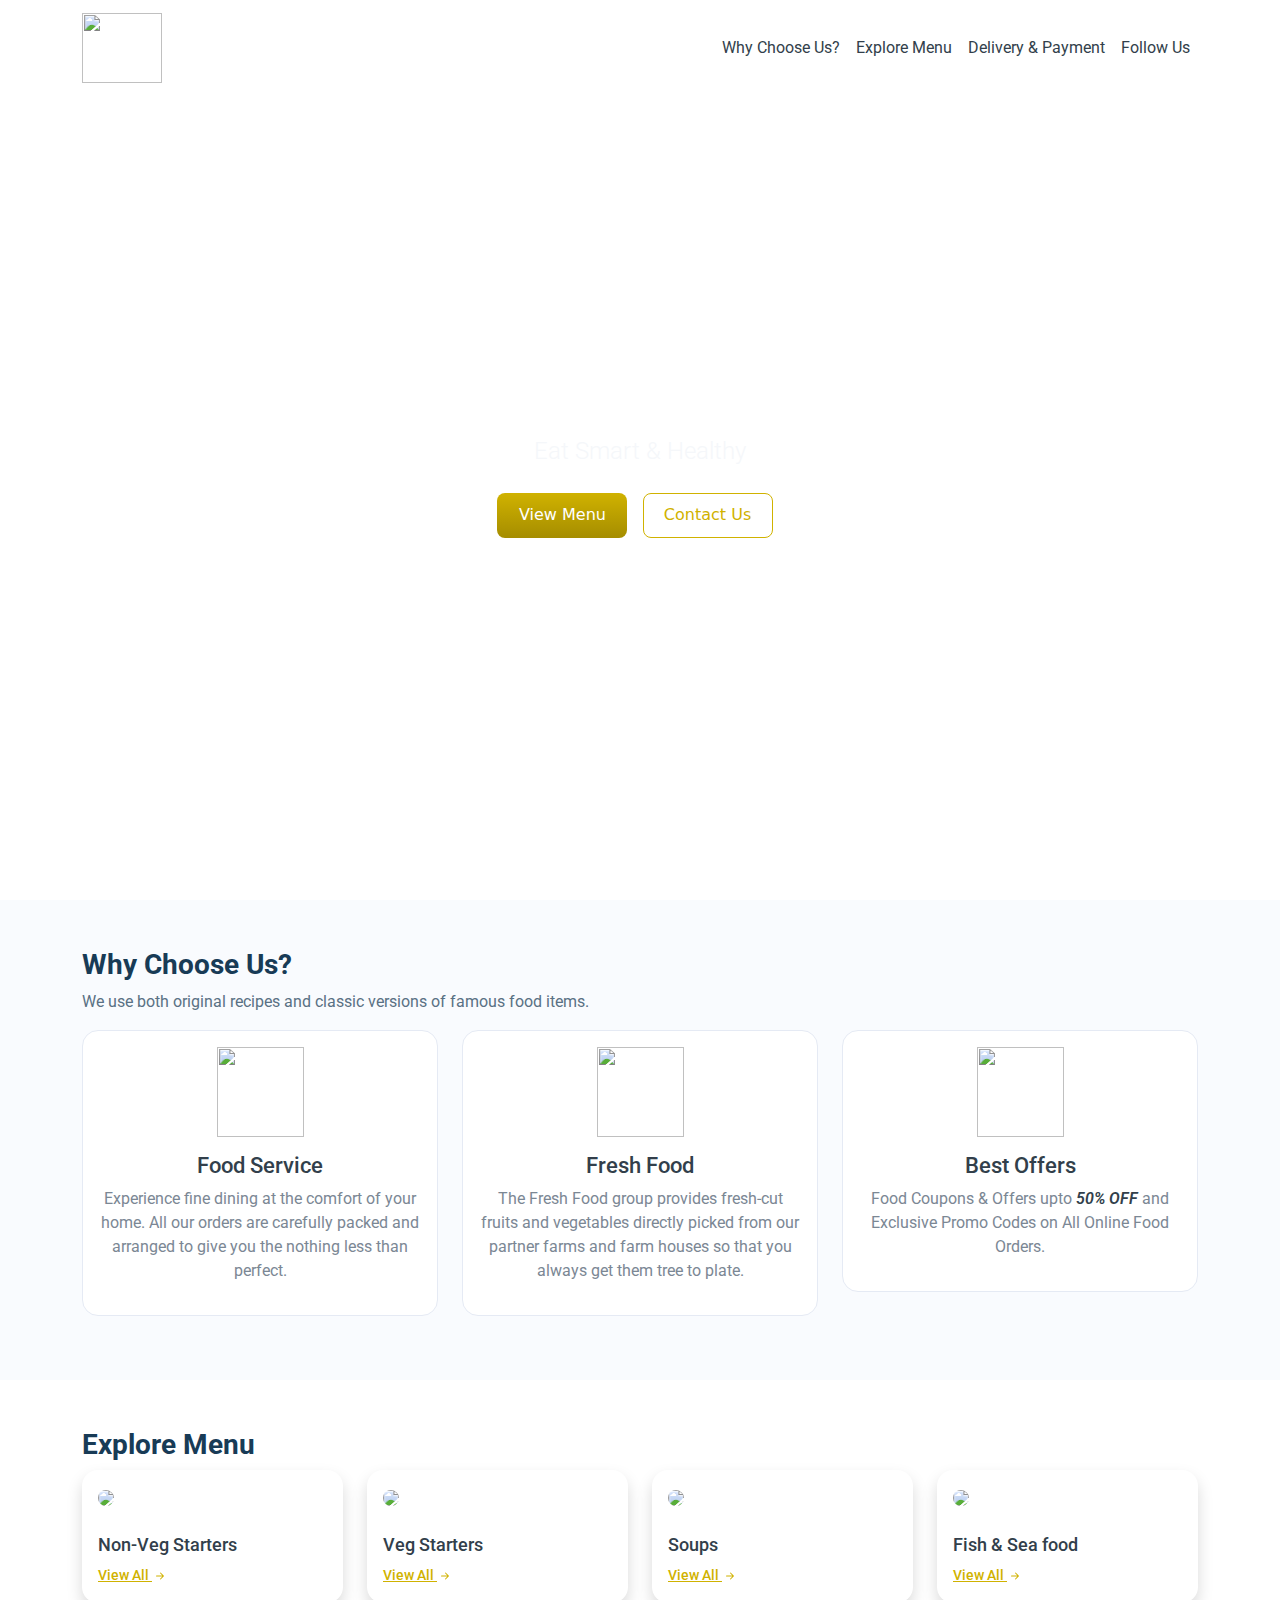
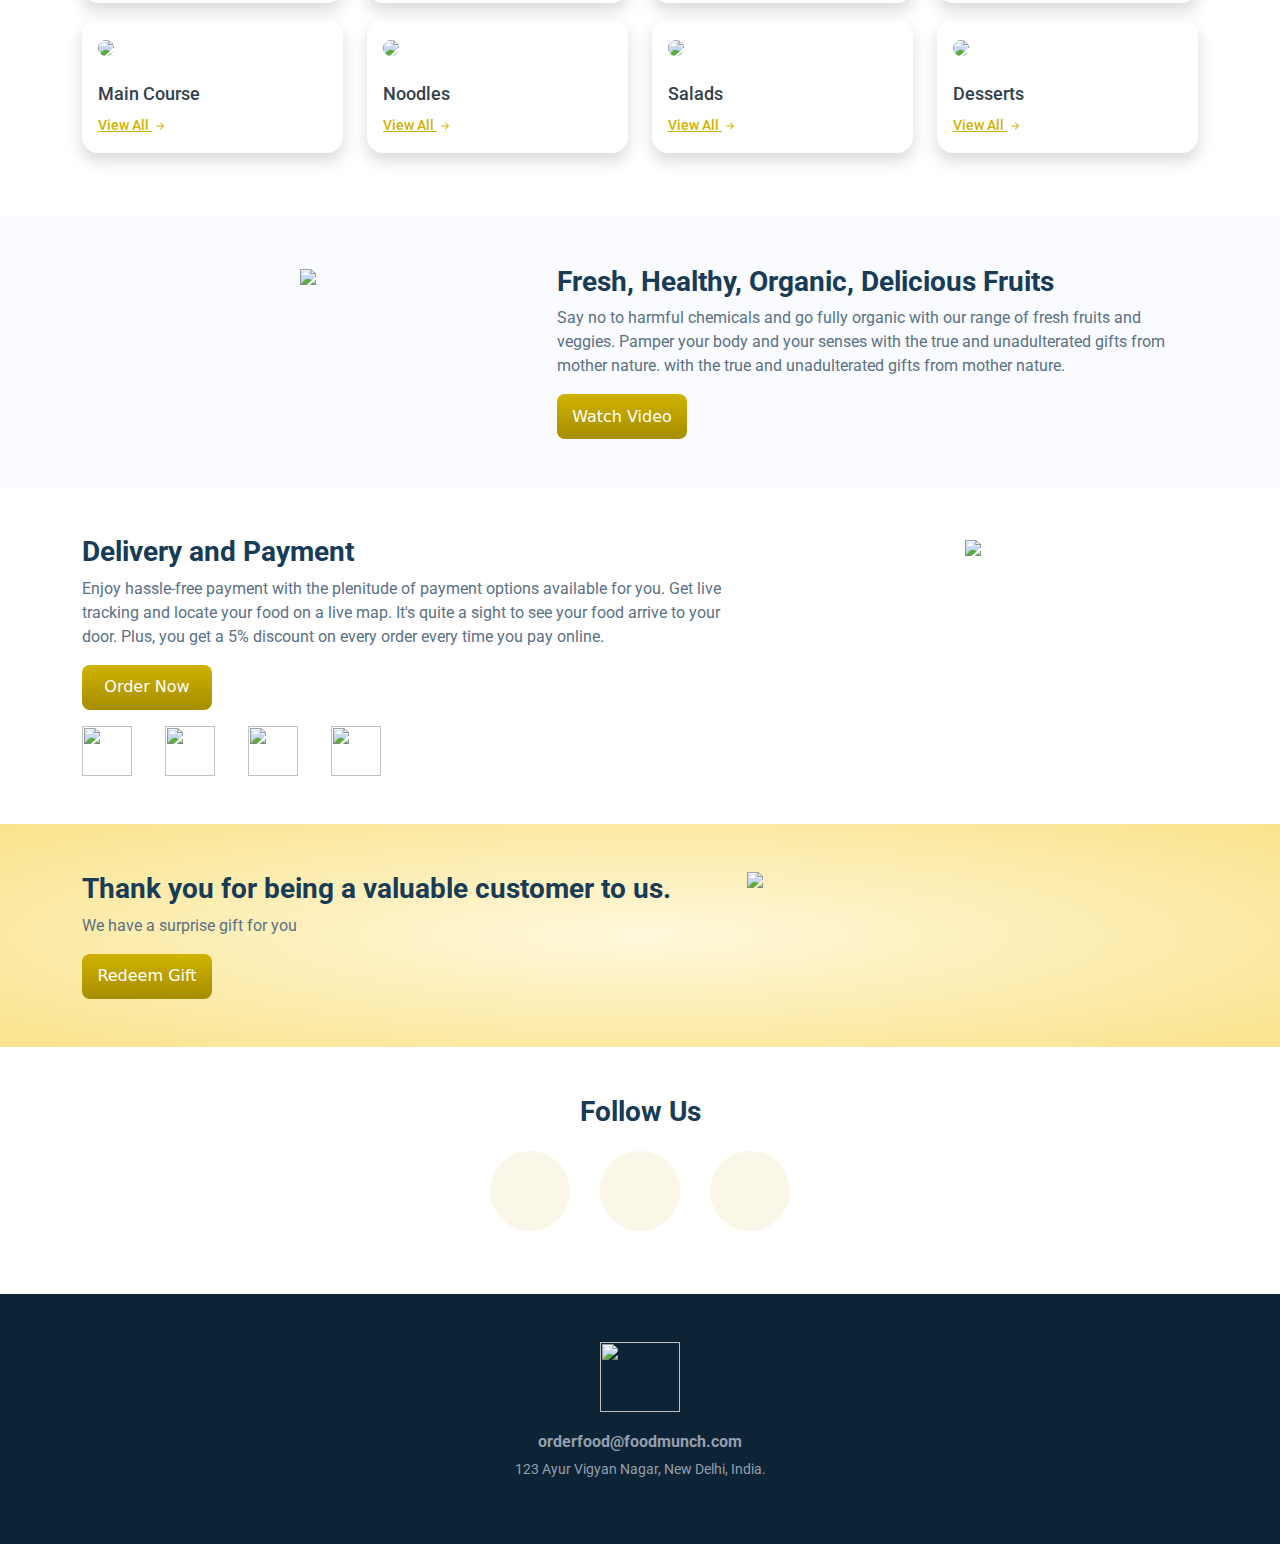
==== commit 06d54ae5: "Added Modal from Bootstrap to Menu item buttons" ====
--- a/index.html
+++ b/index.html
@@ -47,9 +47,8 @@
         <div class="text-center">
             <h1 class="banner-heading mb-3">Get Delicious Food Anytime</h1>
             <p class="banner-caption mb-4">Eat Smart & Healthy</p>
-            <button class="custom-button" onclick="toViewMenu()">View Menu</a></button>
-            <button class="custom-outline-button" onclick="toOrderNow()">Order Now</a></button><br/><br/>
-            <button class="contact-us-btn" onclick="toContactUs()"> Contact Us </button>
+            <button class="custom-button" onclick="toViewMenuHome()">View Menu</button>
+            <button class="custom-outline-button" onclick="toContactUs()"> Contact Us </button>
         </div>
     </div>
     <div class="wcu-section pt-5 pb-5" id="wcuSection">
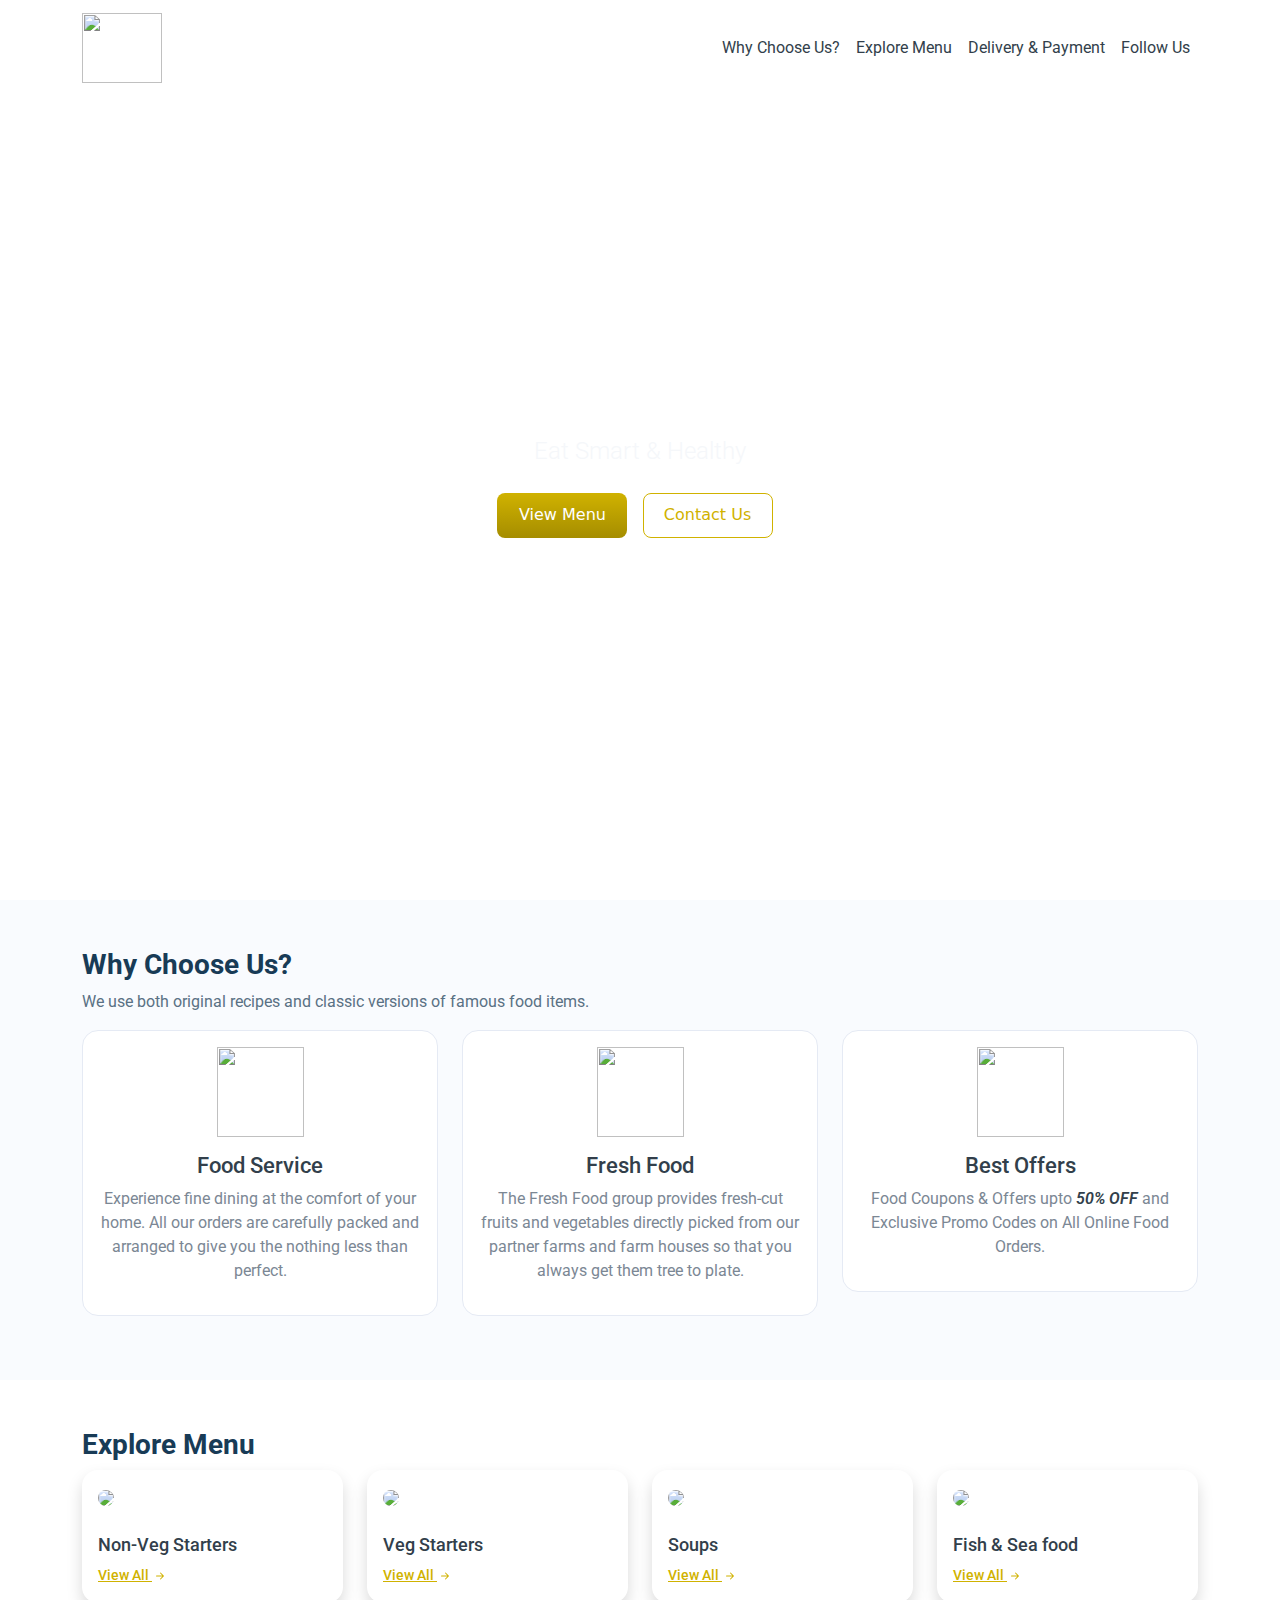
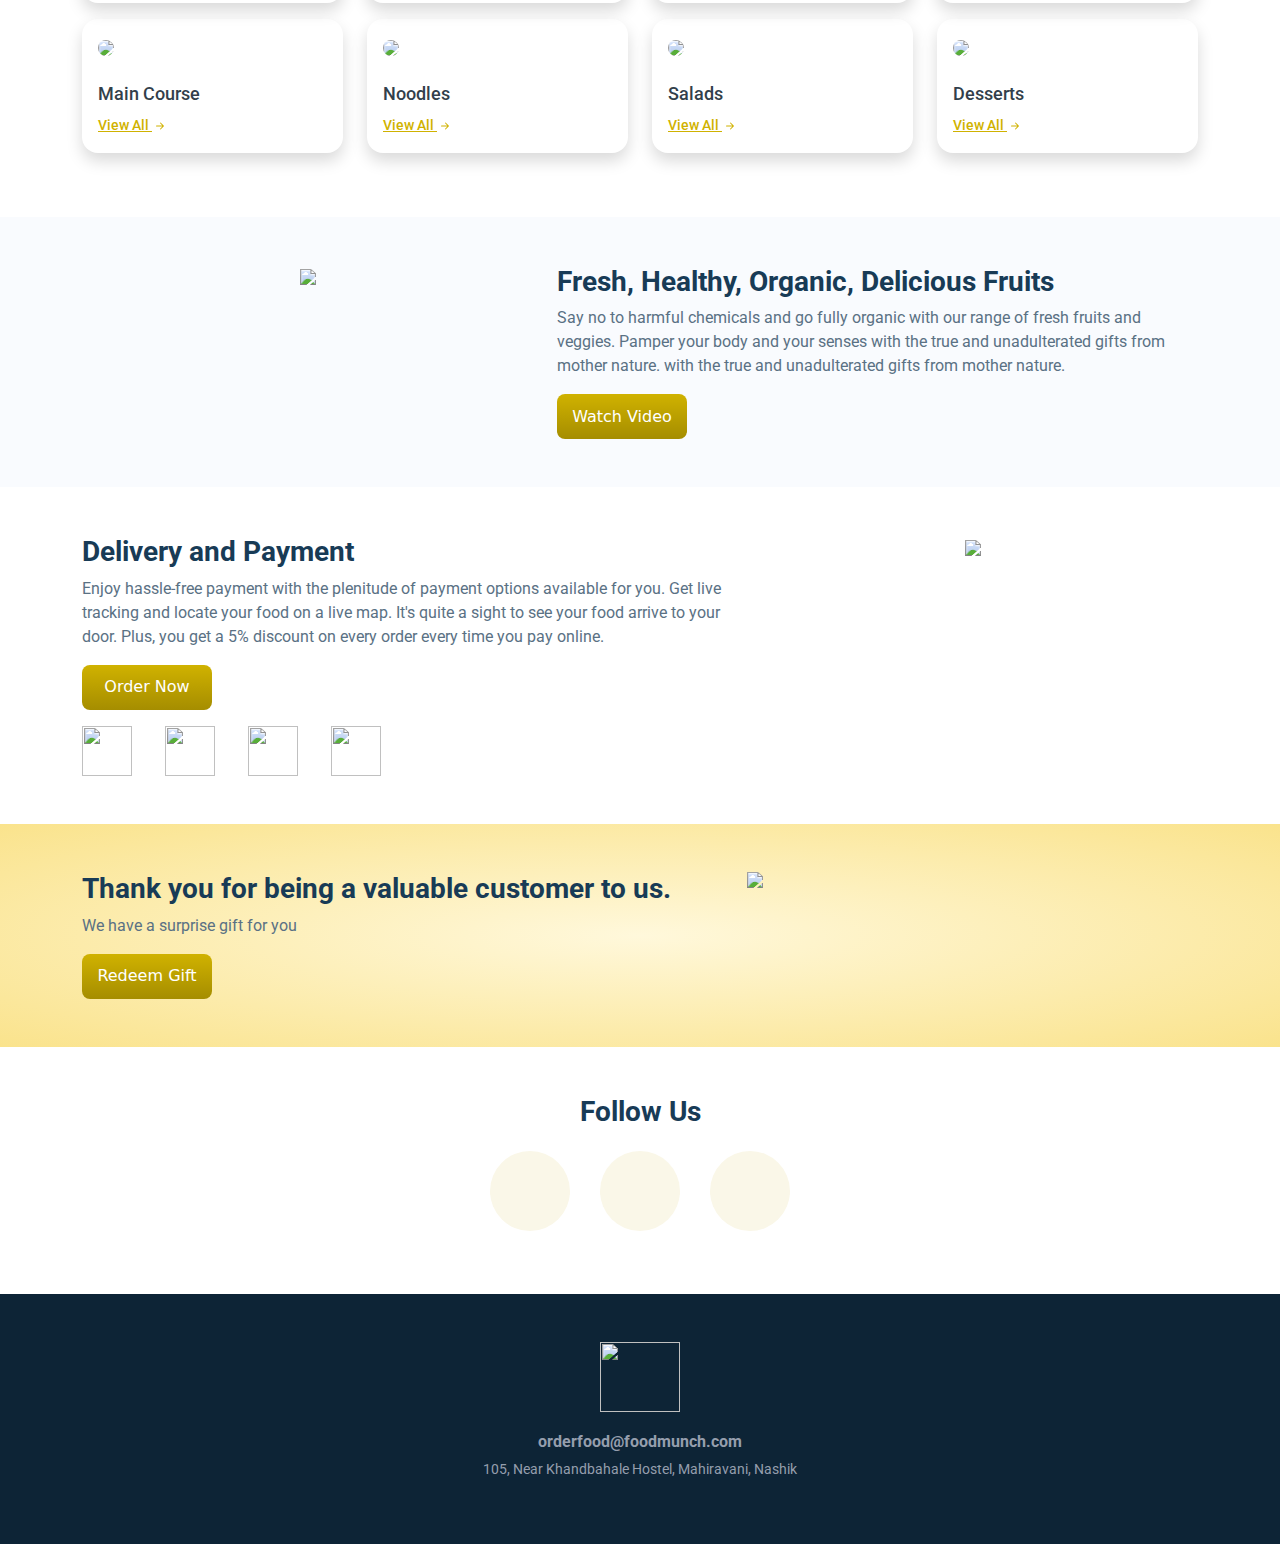
==== commit c2f81ebb: "Updated files" ====
--- a/index.html
+++ b/index.html
@@ -370,7 +370,7 @@
                         class="food-munch-logo" />
                     <h1 class="footer-section-mail-id">orderfood@foodmunch.com</h1>
                     <p class="footer-section-address">
-                        123 Ayur Vigyan Nagar, New Delhi, India.
+                        105, Near Khandbahale Hostel, Mahiravani, Nashik
                     </p>
                 </div>
             </div>
